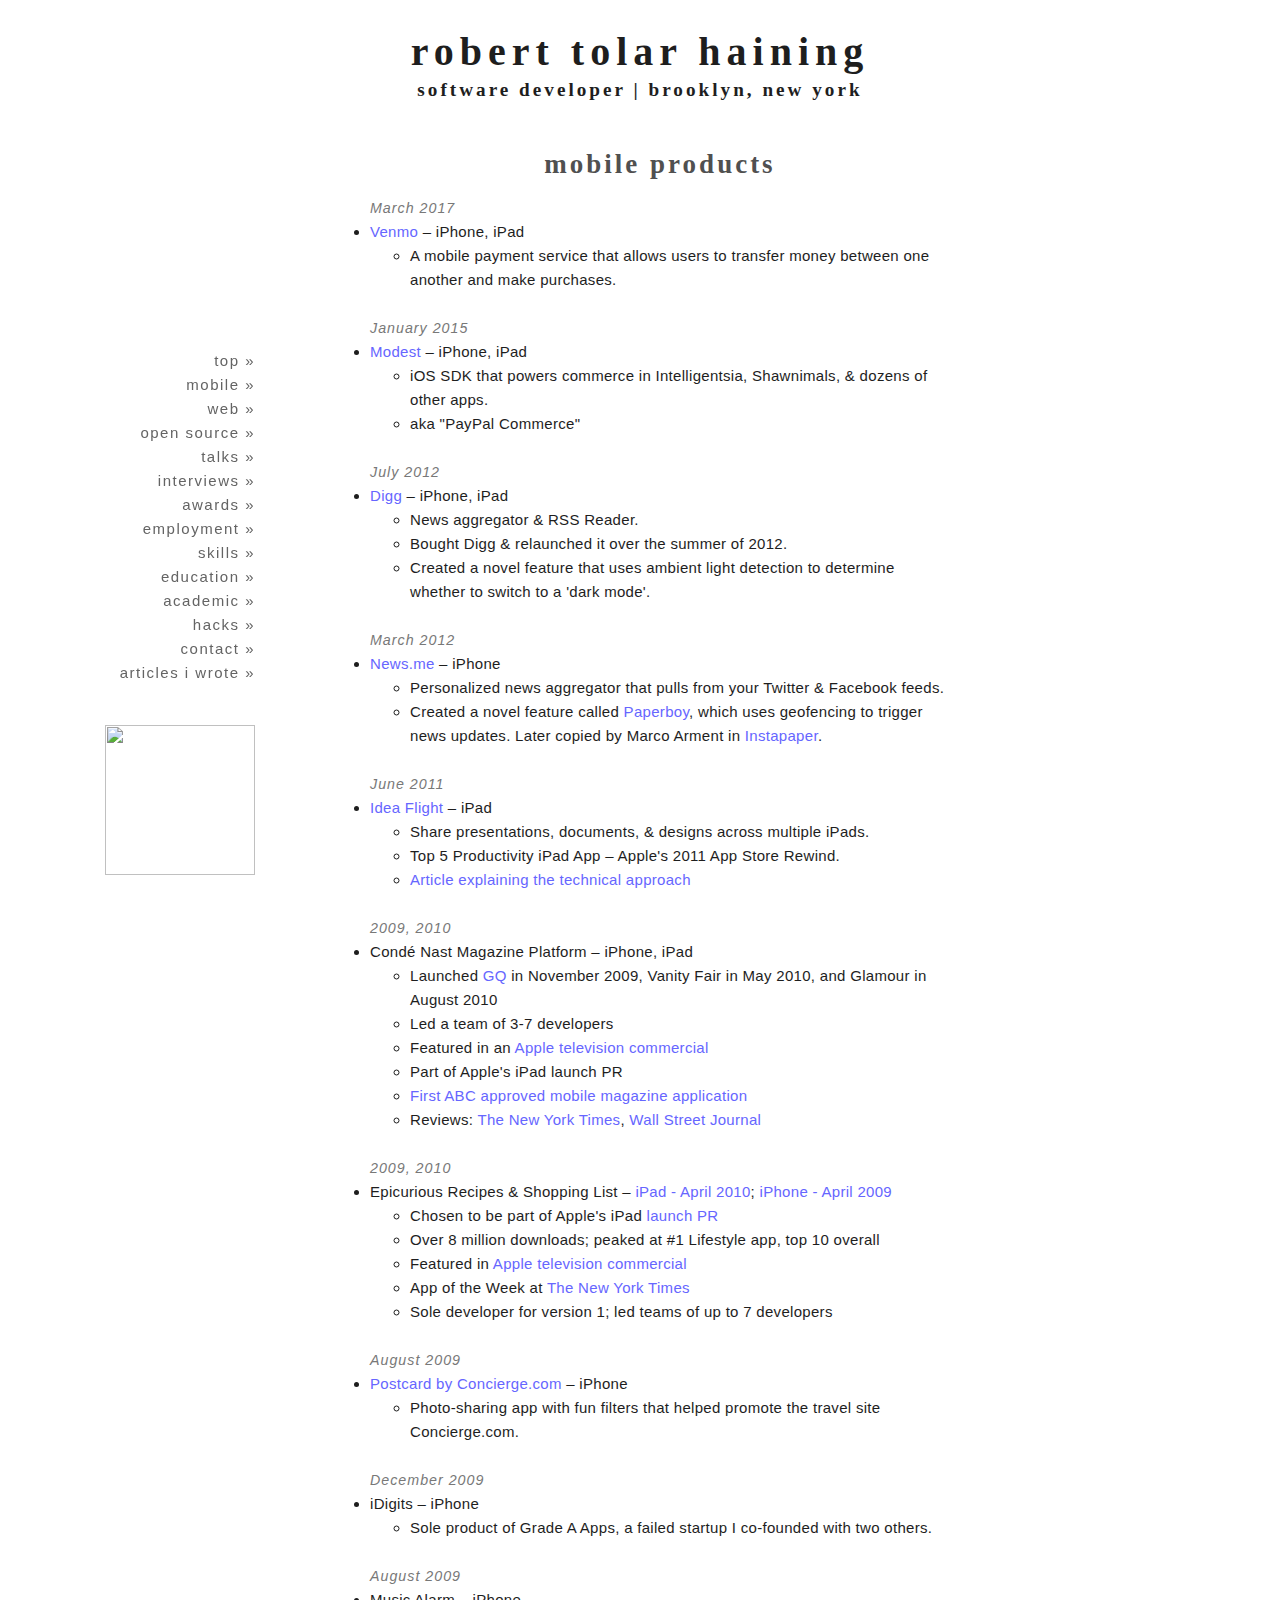
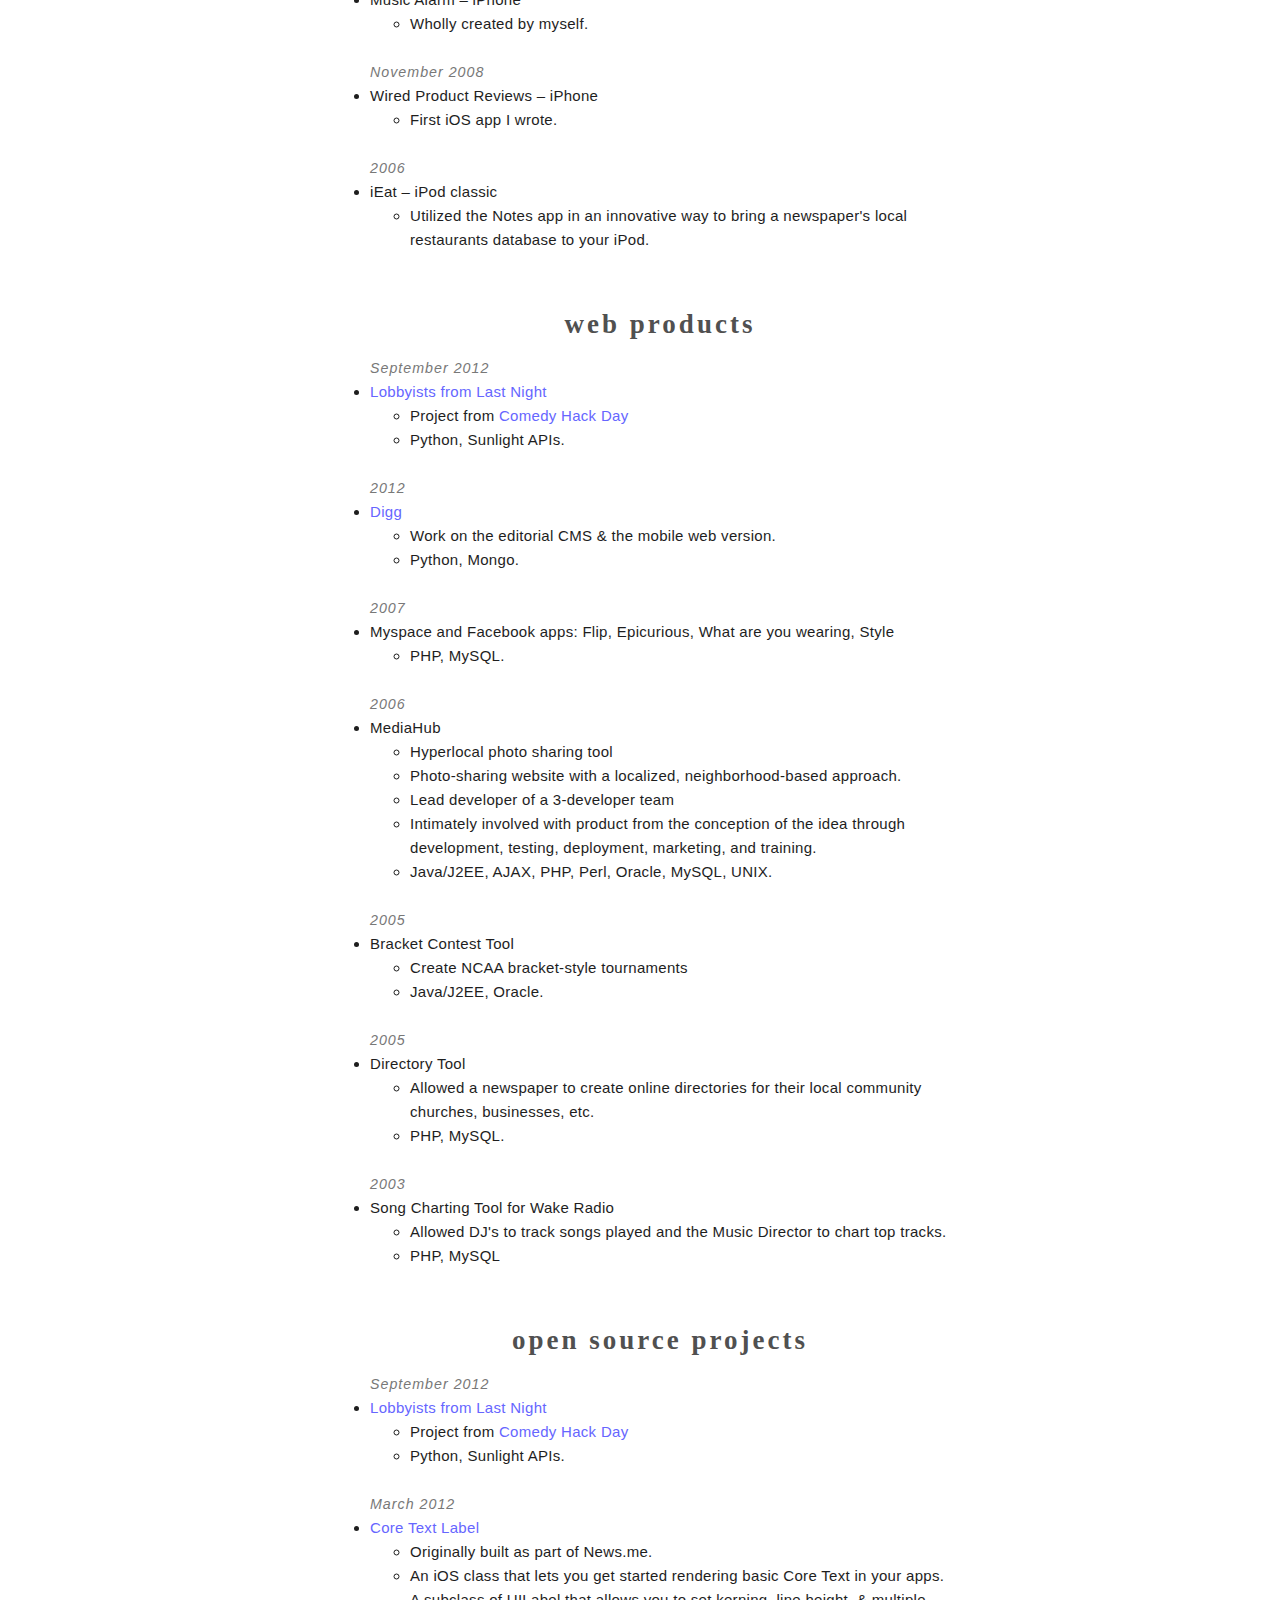
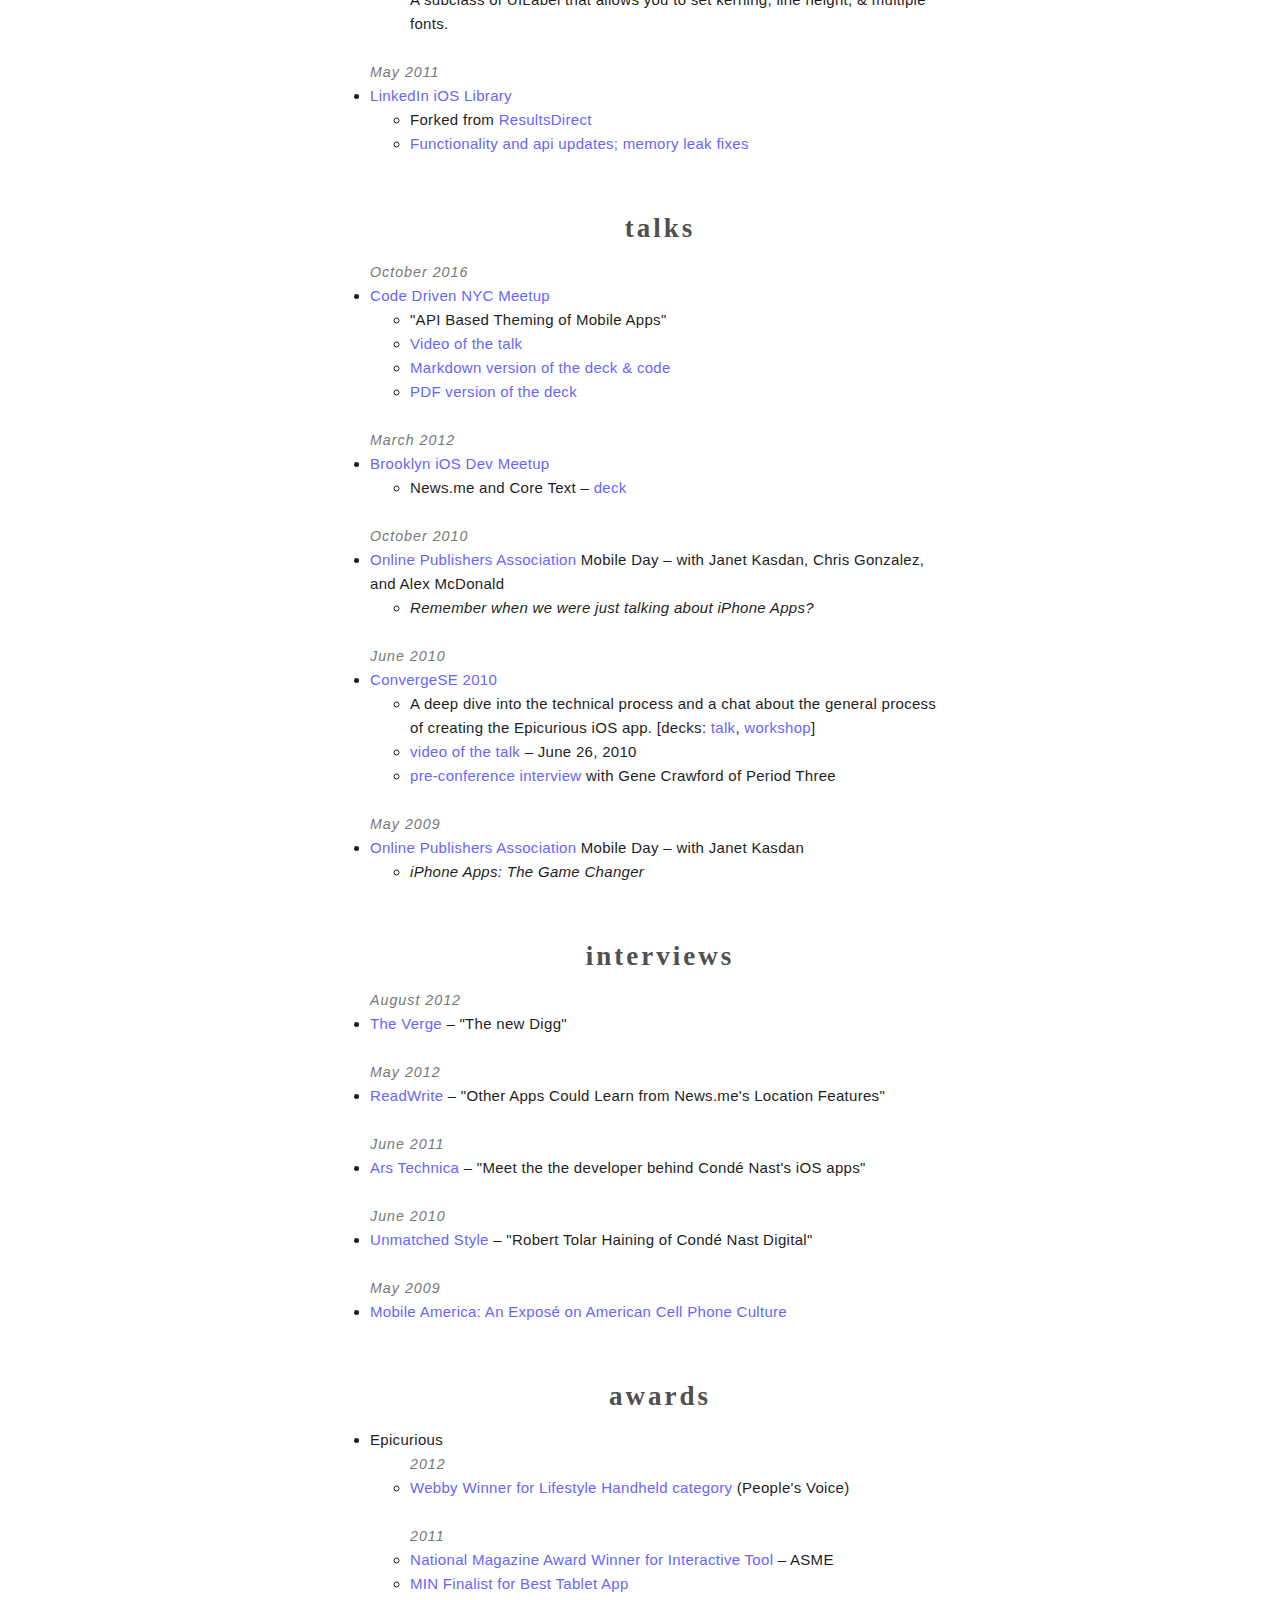
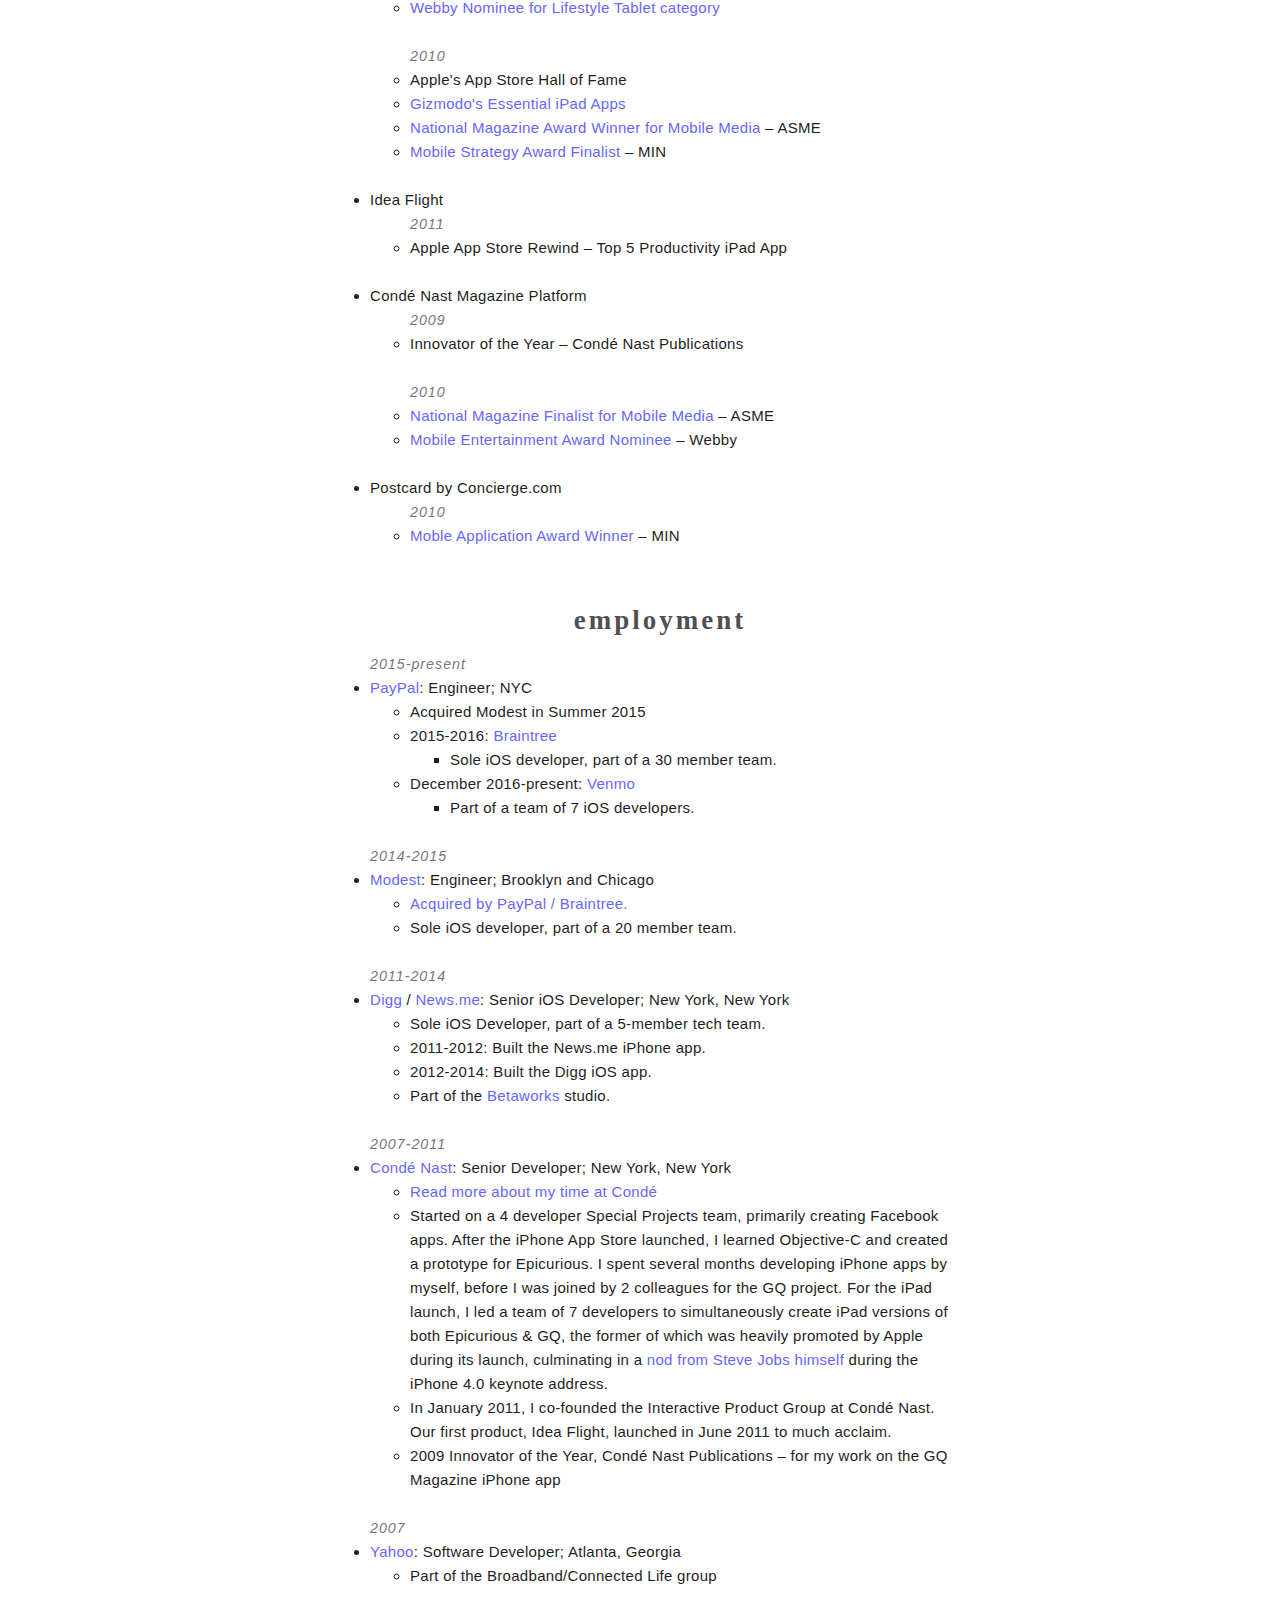
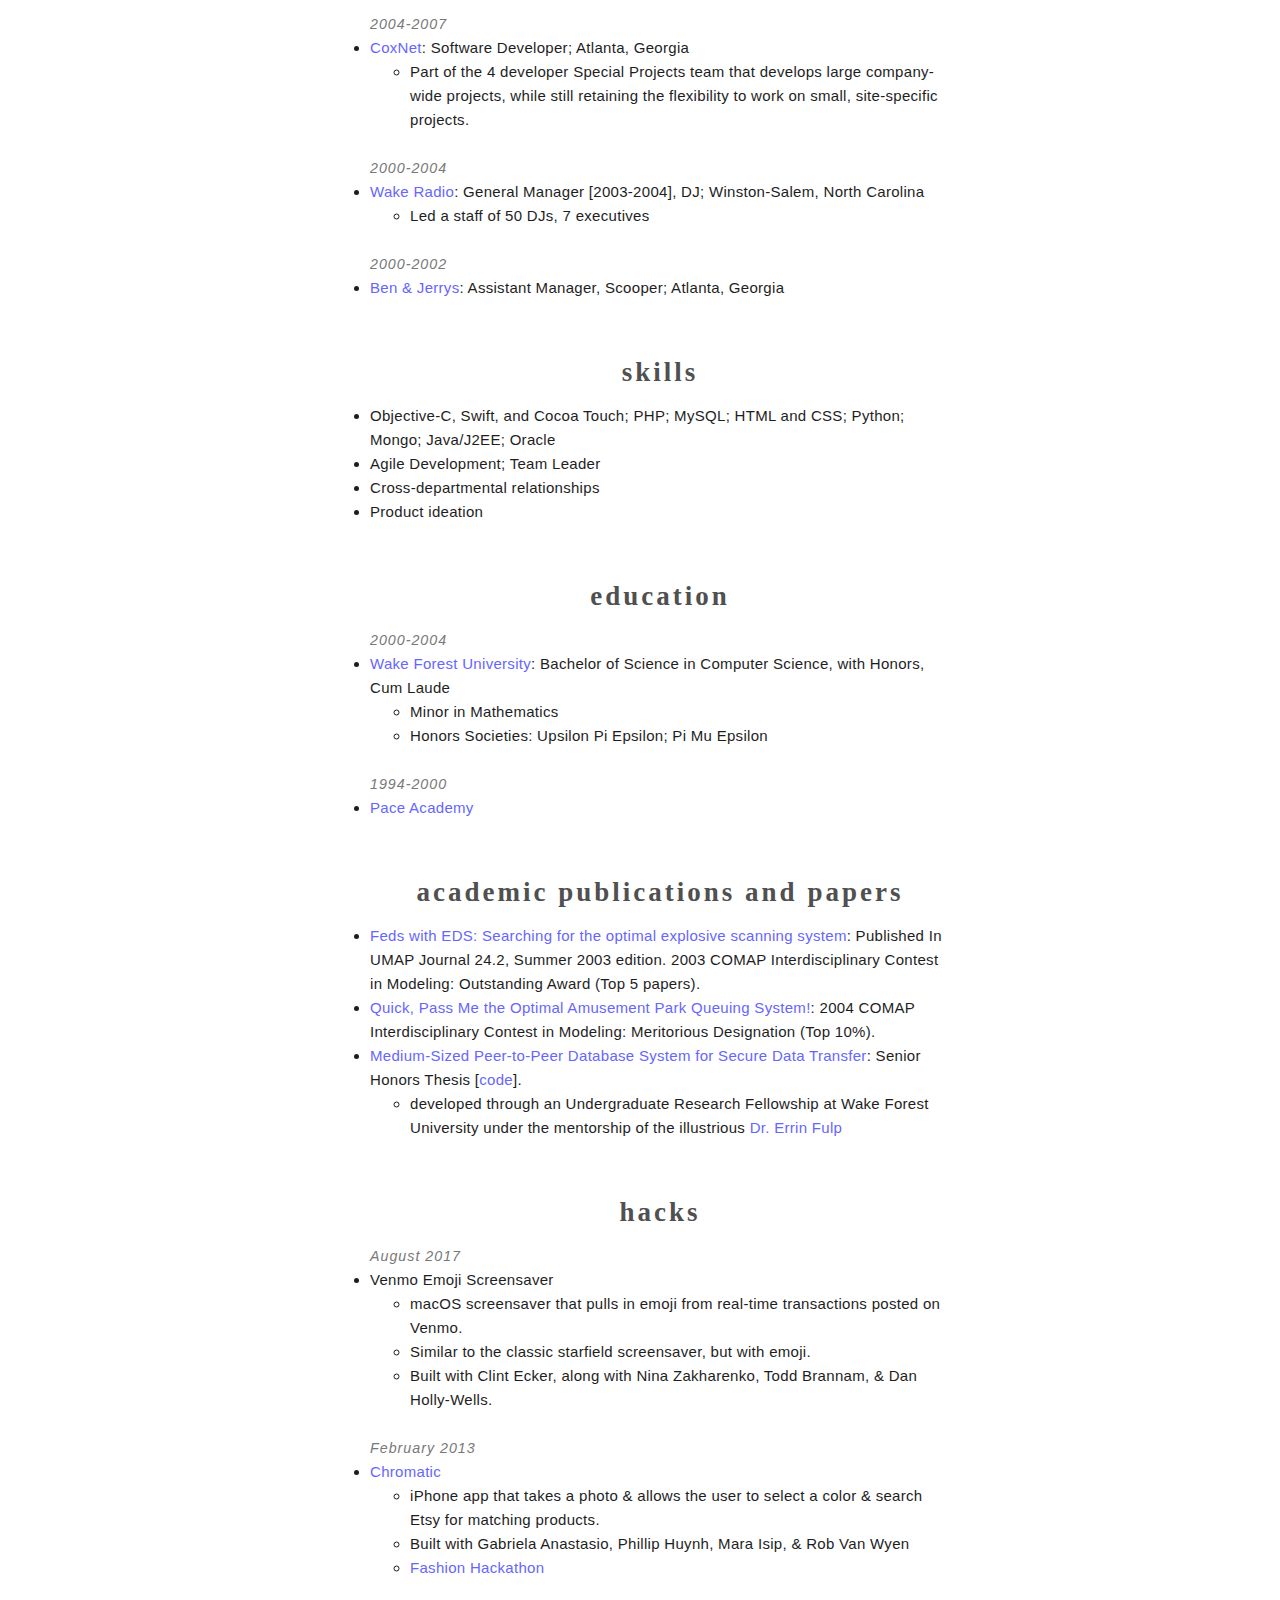
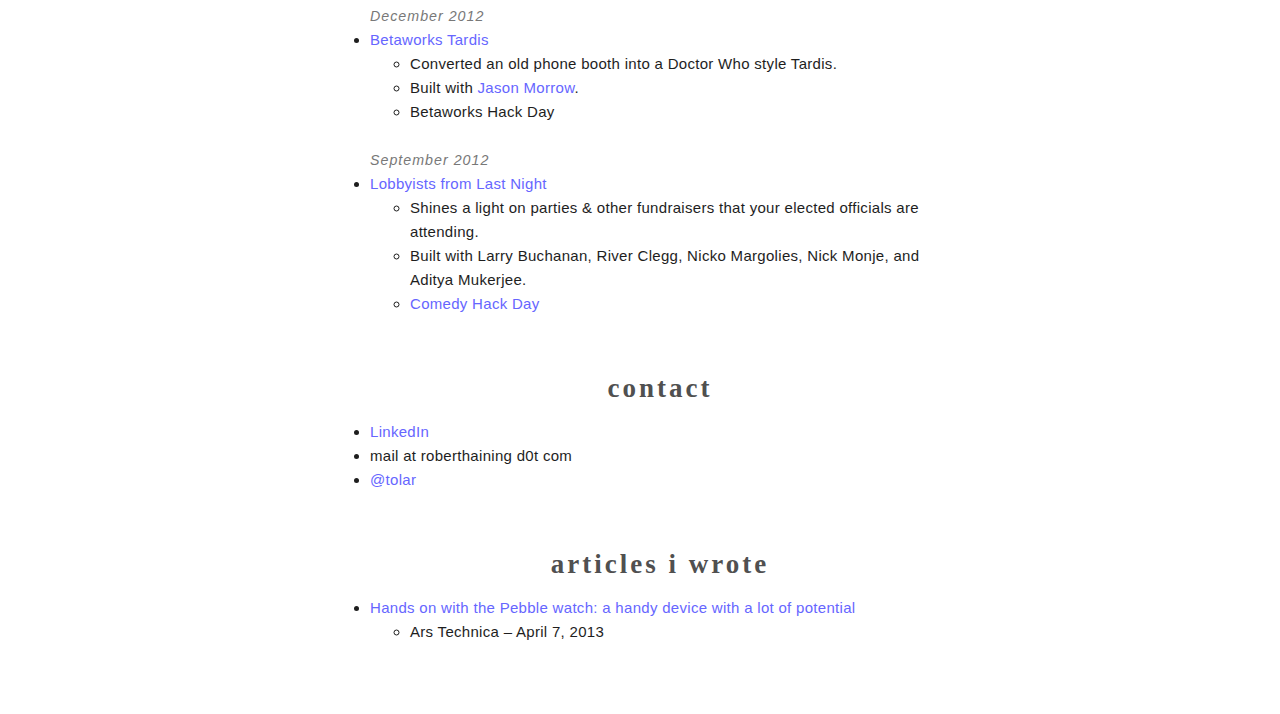
==== index.html @ b61f1d04 "Merge branch 'master' of github.com:rhaining/rhaining.github.io" ====
<html>
<head>
<title>robert tolar haining</title>
<link rel="stylesheet" type="text/css" media="all" href="style.css"/>
</head>
<meta name="viewport" content="initial-scale=1">
<body>
<a name="top"></a>
<div id="bg">
<center>

<div id="header">
robert tolar haining
</div>
<div id="subheader">
<span id="title">software developer</span>
<span id="location">brooklyn, new york</span>
</div>

<div id="content">
<div id="about">
<div id="leftbar">
<div class="leftbarline"><a href="#" onclick="window.scroll(0,0);">top</a></div>
<div class="leftbarline"><a href="#mobile">mobile</a></div>
<div class="leftbarline"><a href="#web">web</a></div>
<div class="leftbarline"><a href="#opensource">open source</a></div>
<div class="leftbarline"><a href="#talks">talks</a></div>
<div class="leftbarline"><a href="#interviews">interviews</a></div>
<div class="leftbarline"><a href="#awards">awards</a></div>
<div class="leftbarline"><a href="#employment">employment</a></div>
<div class="leftbarline"><a href="#skills">skills</a></div>
<div class="leftbarline"><a href="#education">education</a></div>
<div class="leftbarline"><a href="#academic">academic</a></div>
<div class="leftbarline"><a href="#hacks">hacks</a></div>
<div class="leftbarline"><a href="#contact">contact</a></div>
<div class="leftbarline"><a href="#articles">articles i wrote</a></div>

<div class="leftbarline" style="margin-top: 40px;"><img src="tolar.jpg" width="150"/></div>

</div>
</div>

<ul>
<!--<hr/>-->


<a class="atag" name="mobile"></a>
<div class="bubble">
<div class="bubbleHdr">mobile products</div>
<div class="time">March 2017</div>
<li>
<a href="https://venmo.com/">Venmo</a> &ndash; iPhone, iPad
<ul>
  <li>A mobile payment service that allows users to transfer money between one another and make purchases.</li>
</ul>
</li>
<br/>
<div class="time">January 2015</div>
<li>
<a href="https://web.archive.org/web/20160128145854/http://modest.com/">Modest</a> &ndash; iPhone, iPad
<ul>
  <li>iOS SDK that powers commerce in Intelligentsia, Shawnimals, &amp; dozens of other apps.</li>
  <li>aka "PayPal Commerce"</li>
</ul>
</li>
<br/>
<div class="time">July 2012</div>
<li>
<a href="http://digg.com/">Digg</a> &ndash; iPhone, iPad
<ul>
<li>News aggregator &amp; RSS Reader.</li>
<li>Bought Digg & relaunched it over the summer of 2012.</li>
<li>Created a novel feature that uses ambient light detection to determine whether to switch to a 'dark mode'.
</ul>
</li>
<br/>
<div class="time">March 2012</div>
<li>
<a href="https://web.archive.org/web/20120713050146/http://www.news.me/">News.me</a> &ndash; iPhone
<ul>
<li>Personalized news aggregator that pulls from your Twitter &amp; Facebook feeds.</li>
<li>Created a novel feature called <a href="http://blog.news.me/post/24126549507/developing-stories-paperboy">Paperboy</a>, which uses geofencing to trigger news updates. Later copied by Marco Arment in <a href="http://blog.instapaper.com/post/24293729146">Instapaper</a>.</li>
</ul>
</li>
<br/>
<div class="time">June 2011</div>
<li>
<a href="https://web.archive.org/web/20140102005953/http://www.ideaflight.com/">Idea Flight</a> &ndash; iPad
<ul>
<li>Share presentations, documents, &amp; designs across multiple iPads.</li>
<li>Top 5 Productivity iPad App &ndash; Apple's 2011 App Store Rewind.</li>
<li><a href="https://web.archive.org/web/20140102004652/http://www.ideaflight.com/2011/06/technical-approach/">Article explaining the technical approach</a></li>
</ul>
</li>
<br/>
<div class="time">2009, 2010</div>
<li>Cond&eacute; Nast Magazine Platform &ndash; iPhone, iPad
<ul>
<li>Launched <a href="http://www.gq.com/cars-gear/gear-and-gadgets/201001/gq-iphone-app">GQ</a> in November 2009, Vanity Fair in May 2010, and Glamour in August 2010</li>
<li>Led a team of 3-7 developers</li>
<li>Featured in an <a href="http://www.youtube.com/watch?v=NMvETJ0bxEQ">Apple television commercial</a></li>
<li>Part of Apple's iPad launch PR</li>
<li><a href="https://web.archive.org/web/20110610152957/http://www.accessabc.com/newsbulletin/askabc_1109.htm">First ABC approved mobile magazine application</a></li>
<li>Reviews: <!--<a href="http://advice.cio.com/tom_kaneshige/iphone_owners_open_up_their_wallets?source=rss_Blogs_and_Discussion_All">CIO.com</a>,--> <a href="http://mediadecoder.blogs.nytimes.com/2009/10/20/gq-makes-a-date-with-the-iphone/">The New York Times</a>, <!--<a href="http://www.appolicious.com/articles/871-gq-now-in-digital-form-in-this-iphone-app">appolicious</a>,--> <a href="http://blogs.wsj.com/digits/2009/10/21/gq-creates-a-299-iphone-app/">Wall Street Journal</a></li>
</ul>
</li>

<br/>
<div class="time">2009, 2010</div>
<li>Epicurious Recipes &amp; Shopping List &ndash; <a href="http://www.epicurious.com/services/mobile/ipad">iPad - April 2010</a>; <a href="http://www.epicurious.com/services/mobile/iphone">iPhone - April 2009</a>
<ul>
<li>Chosen to be part of Apple's iPad <a href="http://www.apple.com/ipad/apps-for-ipad/#epicurious">launch PR</a></li>
<li>Over 8 million downloads; peaked at #1 Lifestyle app, top 10 overall</li>
<li>Featured in <a href="http://www.youtube.com/watch?v=mfy4c0UzGcA">Apple television commercial</a></li>
<li>App of the Week at <a href="http://gadgetwise.blogs.nytimes.com/2009/04/27/app-of-the-week-app-for-the-appitite/">The New York Times</a></li>
<li>Sole developer for version 1; led teams of up to 7 developers</li>
</ul>
</li>


<!--
<li><a href="http://www.style.com/stylefile/2010/09/fashions-next-frontier/">Style.com</a> [iPad] &ndash; September 2010
<ul>
<li>Advisory role for the development team</li>
<li>Featured in an <a href="http://www.youtube.com/watch?v=pqTwYa46OKE">iPad commercial</a> (February 2013)</li>
</ul>
</li>
-->
<br/>
<div class="time">August 2009</div>
<li>
  <a href="itms://itunes.apple.com/WebObjects/MZStore.woa/wa/viewSoftware?id=325382421&mt=8&s=143441">Postcard by Concierge.com</a> &ndash; iPhone
  <ul>
    <li>
      Photo-sharing app with fun filters that helped promote the travel site Concierge.com.
    </li>
  </ul>
</li>

<br/>
<div class="time">December 2009</div>
<li>
iDigits &ndash; iPhone
<ul><li>Sole product of Grade A Apps, a failed startup I co-founded with two others.</li></ul>
</li>

<br/>
<div class="time">August 2009</div>
<li>
Music Alarm &ndash; iPhone
<ul><li>Wholly created by myself.</li></ul>
</li>

<br/>
<div class="time">November 2008</div>
<li>
Wired Product Reviews &ndash; iPhone
<ul><li>First iOS app I wrote.</li></ul>
</li>

<br/>
<div class="time">2006</div>
<li>iEat &ndash; iPod classic
<ul>
  <li>Utilized the Notes app in an innovative way to bring a newspaper's local restaurants database to your iPod.</li>
</ul>
</li>
</div><!--bubble-->
<!--<hr/>-->
<a class="atag" name="web"></a>
<div class="bubble">
<div class="bubbleHdr">web products</div>
<div class="time">September 2012</div>
<li><a href="http://lobbyistsfromlastnight.com/">Lobbyists from Last Night</a>
<ul>
<li>Project from <a href="http://comedyhackday.org/">Comedy Hack Day</a></li>
<li>Python, Sunlight APIs.</li>
</ul>
</li>

<br/>
<div class="time">2012</div>
<li><a href="http://digg.com/">Digg</a>
<ul>
<li>Work on the editorial CMS &amp; the mobile web version.</li>
<li>Python, Mongo.</li>
</ul>
</li>
<!--
<br/>
<div class="time">2009</div>
<li>RichardHaining.com
<ul><li>a portfolio site I created for my brother</li></ul>
</li>
-->

<br/>
<div class="time">2007</div>
<li>Myspace and Facebook apps:
Flip, Epicurious, What are you wearing, Style
<ul><li>PHP, MySQL.</li></ul>
</li>

<br/>
<div class="time">2006</div>
<li>MediaHub
<ul>
<li>Hyperlocal photo sharing tool</li>
<li>Photo-sharing website with a localized, neighborhood-based approach.</li>
<li>Lead developer of a 3-developer team</li>
<li>Intimately involved with product from the conception of the idea through development, testing, deployment, marketing, and training.</li>
<li>Java/J2EE, AJAX, PHP, Perl, Oracle, MySQL, UNIX.</li>
</li>
</ul>
</li>

<br/>
<div class="time">2005</div>
<li><span class="title">Bracket Contest Tool</span>
<ul>
  <li>Create NCAA bracket-style tournaments</li>
  <li>Java/J2EE, Oracle.</li>
</ul>
</li>

<br/>
<div class="time">2005</div>
<li><span class="title">Directory Tool</span>
<ul>
  <li>Allowed a newspaper to create online directories for their local community churches, businesses, etc.</li>
  <li>PHP, MySQL.</li>
</ul>
</li>

<br/>
<div class="time">2003</div>
<li>Song Charting Tool for Wake Radio
<ul><li>Allowed DJ's to track songs played and the Music Director to chart top tracks.</li>
<li>PHP, MySQL</li>
</ul>
</li>
</div><!--bubble-->
<!--<hr/>-->
<a class="atag" name="opensource"></a>
<div class="bubble">
<div class="bubbleHdr">open source projects</div>

<div class="time">September 2012</div>
<li><a href="https://github.com/ChimeraCoder/lobbyistsfromlastnight">Lobbyists from Last Night</a>
<ul>
<li>Project from <a href="http://comedyhackday.org/">Comedy Hack Day</a></li>
<li>Python, Sunlight APIs.</li>
</ul>
</li>

<br/>
<div class="time">March 2012</div>
<li><a href="https://github.com/rhaining/Core-Text-Label">Core Text Label</a>
<ul>
  <li>Originally built as part of News.me.</li>
  <li>An iOS class that lets you get started rendering basic Core Text in your apps. A subclass of UILabel that allows you to set kerning, line height, &amp; multiple fonts.</li>
</ul>
</li>

<br/>
<div class="time">May 2011</div>
<li><a href="https://github.com/rhaining/LinkedIn-iPhone">LinkedIn iOS Library</a>
<ul>
  <li>Forked from <a href="https://github.com/ResultsDirect/LinkedIn-iPhone">ResultsDirect</a></li>
  <li><a href="https://github.com/ResultsDirect/LinkedIn-iPhone/pull/17">Functionality and api updates; memory leak fixes</a></li>
</ul>
</li>
</div><!--bubble-->
<!--<hr/>-->
<a class="atag" name="talks"></a>
<div class="bubble">
<div class="bubbleHdr">talks</div>

<div class="time">October 2016</div>
<li>
  <a href="http://www.meetup.com/Code-Driven-NYC/events/234422943/">Code Driven NYC Meetup</a>
  <ul>
    <li>"API Based Theming of Mobile Apps"</li>
    <li><a href="http://firstmarkcap.com/insights/api-based-theming-of-mobile-apps/">Video of the talk</a></li>
    <li><a href="https://github.com/rhaining/decks/tree/master/API%20Based%20Theming%20of%20Mobile%20Apps">Markdown version of the deck &amp; code</a></li>
    <li><a href="decks/2016-10-10_haining_code_driven.pdf">PDF version of the deck</a></li>
  </ul>
</li>

<br/>
<div class="time">March 2012</div>
<li>
  <a href="http://www.meetup.com/The-Brooklyn-iPhone-and-iPad-Developer-Meetup/events/55703582/">Brooklyn iOS Dev Meetup</a>
  <ul><li>News.me and Core Text &ndash; <a href="decks/bk_ios_meetup.pdf">deck</a></li></ul>
</li>

<br/>
<div class="time">October 2010</div>
<li>
  <a href="http://www.online-publishers.org/">Online Publishers Association</a> Mobile Day &ndash; with Janet Kasdan, Chris Gonzalez, and Alex McDonald
  <ul><li><i>Remember when we were just talking about iPhone Apps?</i></li></ul>
</li>

<br/>
<div class="time">June 2010</div>
<li>
  <a href="http://www.convergese.com/">ConvergeSE 2010</a>
  <ul>
    <li>A deep dive into the technical process and a chat about the general process of creating the Epicurious iOS app. [decks: <a href="decks/convergese-haining-talk.pdf">talk</a>, <a href="decks/convergese-haining-workshop.pdf">workshop</a>]</li>
    <li><a href="http://vimeo.com/16946919">video of the talk</a> &ndash; June 26, 2010</li>
    <li><a href="http://blip.tv/file/3722828">pre-conference interview</a> with Gene Crawford of Period Three</li>
  </ul>
</li>

<br/>
<div class="time">May 2009</div>
<li>
  <a href="http://www.online-publishers.org/">Online Publishers Association</a> Mobile Day &ndash; with Janet Kasdan
  <ul><li><i>iPhone Apps: The Game Changer</i></li></ul>
</li>
</div><!--bubble-->
<!--<hr/>-->
<a class="atag" name="interviews"></a>
<div class="bubble">
<div class="bubbleHdr">interviews</div>
<div class="time">August 2012</div>
<li><a href="http://www.theverge.com/2012/8/1/3212876/the-new-digg-video">The Verge</a> &ndash; "The new Digg"</li>

<br/><div class="time">May 2012</div>
<li><a href="http://readwrite.com/2012/05/01/other-apps-could-learn-from-newsmes-location-features#feed=/search?keyword=haining">ReadWrite</a> &ndash; "Other Apps Could Learn from News.me's Location Features"</li>

<br/><div class="time">June 2011</div>
<li><a href="http://arstechnica.com/apple/news/2011/06/ars-at-wwdc-meet-the-the-developer-behind-conde-nasts-ios-apps.ars">Ars Technica</a> &ndash; "Meet the the developer behind Cond&eacute; Nast's iOS apps"</li>

<br/><div class="time">June 2010</div>
<li><a href="http://www.unmatchedstyle.com/podcast/robert-tolar-haining-of-conde-nast-digital-episode-43.php">Unmatched Style</a> &ndash; "Robert Tolar Haining of Cond&eacute; Nast Digital"</li>

<br/><div class="time">May 2009</div>
<li><a href="http://vimeo.com/4603114">Mobile America: An Expos&eacute; on American Cell Phone Culture</a></li>
</div><!--bubble-->

<a class="atag" name="awards"></a>
<div class="bubble">
<div class="bubbleHdr">awards</div>
<li>Epicurious
<ul>
  <div class="time">2012</div>
  <li><a href="http://www.webbyawards.com/webbys/current.php?media_id=127&season=16">Webby Winner for Lifestyle Handheld category</a> (People's Voice)</li>
  <br/><div class="time">2011</div>
  <li><a href="http://magazine.org/asme/about_asme/asme_press_releases/nma-digital-2011-winners.aspx">National Magazine Award Winner for Interactive Tool</a> &ndash; ASME</li>

  <li><a href="http://www.minonline.com/awards/bestofweb-2011finalists.html">MIN Finalist for Best Tablet App</li>
  <li><a href="http://www.webbyawards.com/webbys/current.php?media_id=127&season=15#mob_lifestyle_-_tablets_all_other_devices">Webby Nominee for Lifestyle Tablet category</a></li>
  <br/><div class="time">2010</div>
  <li>Apple's App Store Hall of Fame</li>
  <li><a href="http://gizmodo.com/5507569/gizmodos-essential-ipad-apps">Gizmodo's Essential iPad Apps</a></li>
  <li><a href="http://www.magazine.org/asme/about_asme/asme_press_releases/nma-digital-2010-winners-release.aspx?fb=2">National Magazine Award Winner for Mobile Media</a> &ndash; ASME</li>
  <li><a href="http://www.minonline.com/awards/bestofweb-2010finalists.html">Mobile Strategy Award Finalist</a> &ndash; MIN</li>
</ul></li>
<br/>
<li>Idea Flight
<ul>
  <div class="time">2011</div>
<li>Apple App Store Rewind &ndash; Top 5 Productivity iPad App</li>
</ul></li>
<br/>
<li>Cond&eacute; Nast Magazine Platform
<ul>
  <div class="time">2009</div>
<li>Innovator of the Year &ndash; Cond&eacute; Nast Publications</li>
<br/><div class="time">2010</div>
<li><a href="http://www.magazine.org/asme/about_asme/asme_press_releases/nma-digital-2010-finalists-press-release.aspx">National Magazine Finalist for Mobile Media</a> &ndash; ASME</li>
<li><a href="http://www.webbyawards.com/webbys/current.php?media_id=127&season=14#mobile_ent">Mobile Entertainment Award Nominee</a> &ndash; Webby</li>
</ul></li>
<br/>
<li>Postcard by Concierge.com
<ul>
  <div class="time">2010</div>
  <li><a href="http://www.minonline.com/awards/bestofweb-2010winners.html">Moble Application Award Winner</a> &ndash; MIN</li></ul>
</li>
</div>


<a class="atag" name="employment"></a>
<div class="bubble">
<div class="bubbleHdr">employment</div>
<div class="time">2015-present</div>
<li>
<a href="https://paypal.com/">PayPal</a>: Engineer; NYC
<ul>
  <li>Acquired Modest in Summer 2015</li>
  <li>
    2015-2016: <a href="https://braintreepayments.com/commerce">Braintree</a>
    <ul><li>
      Sole iOS developer, part of a 30 member team.
    </li></ul>
  </li>
  <li>
    December 2016-present: <a href="https://venmo.com/">Venmo</a>
    <ul><li>
      Part of a team of 7 iOS developers.
    </li></ul>
  </li>
</ul>
</li>

<br/>

<div class="time">2014-2015</div>
<li>
<a href="https://web.archive.org/web/20160128145854/http://modest.com/">Modest</a>: Engineer; Brooklyn and Chicago
<ul>
  <li>
    <a href="https://www.braintreepayments.com/blog/paypal-acquires-modest/">Acquired by PayPal / Braintree.</a>
  </li>
  <li>
    Sole iOS developer, part of a 20 member team.
  </li>
</ul>
</li>

<br/>

<div class="time">2011-2014</div>
<li><a href="http://digg.com/">Digg</a> / <a href="http://news.me/">News.me</a>: Senior iOS Developer; New York, New York
<ul>
<li>Sole iOS Developer, part of a 5-member tech team.</li>
<li>2011-2012: Built the News.me iPhone app.</li>
<li>2012-2014: Built the Digg iOS app.</li>
<li>Part of the <a href="https://betaworks.com">Betaworks</a> studio.</li>
</ul>

</li>

<br/>

<div class="time">2007-2011</div>
<li><a href="http://condenastdigital.com/">Cond&eacute; Nast</a>: Senior Developer; New York, New York
<ul>
<li><a href="conde.html">Read more about my time at Cond&eacute;</a></li>
<li>
Started on a 4 developer Special Projects team, primarily creating Facebook apps. After the iPhone App Store launched, I learned Objective-C and created a prototype for Epicurious. I spent several months developing iPhone apps by myself, before I was joined by 2 colleagues for the GQ project. For the iPad launch, I led a team of 7 developers to simultaneously create iPad versions of both Epicurious &amp; GQ, the former of which was heavily promoted by Apple during its launch, culminating in a <a href="/media/steve-epi.jpg" target="_new">nod from Steve Jobs himself</a> during the iPhone 4.0 keynote address.
</li>
<li>In January 2011, I co-founded the Interactive Product Group at Cond&eacute; Nast. Our first product, Idea Flight, launched in June 2011 to much acclaim.</li>
<li>2009 Innovator of the Year, Cond&eacute; Nast Publications &ndash; for my work on the GQ Magazine iPhone app</li>
</ul>
</li>

<br/>

<div class="time">2007</div>
<li><a href="http://yahoo.com/">Yahoo</a>: Software Developer; Atlanta, Georgia
<ul>
<li>Part of the Broadband/Connected Life group</li>
</ul>
</li>


<br/>

<div class="time">2004-2007</div>

<li><a href="http://coxnet.us/">CoxNet</a>: Software Developer; Atlanta, Georgia
<ul><li>Part of the 4 developer Special Projects team that develops large company-wide projects, while still retaining the flexibility to work on small, site-specific projects.</li></ul>
</li>


<br/>

<div class="time">2000-2004</div>
<li><a href="http://radio.wfu.edu/">Wake Radio</a>: General Manager [2003-2004], DJ; Winston-Salem, North Carolina
<ul><li>Led a staff of 50 DJs, 7 executives</li></ul>
</li>


<br/>

<div class="time">2000-2002</div>
<li><a href="http://www.benjerry.com/">Ben &amp; Jerrys</a>: Assistant Manager, Scooper; Atlanta, Georgia</li>
</div><!--bubble-->


<a class="atag" name="skills"></a>
<div class="bubble">
<div class="bubbleHdr">skills</div>
<li>Objective-C, Swift, and Cocoa Touch; PHP; MySQL; HTML and CSS; Python; Mongo; Java/J2EE; Oracle</li>
<li>Agile Development; Team Leader</li>
<li>Cross-departmental relationships</li>
<li>Product ideation</li>
</div>
<!--<hr/>-->
<a class="atag" name="education"></a>
<div class="bubble">
<div class="bubbleHdr">education</div>
<div class="time">2000-2004</div>
<li><a href="http://www.wfu.edu/">Wake Forest University</a>: Bachelor of Science in Computer Science, with Honors, Cum Laude
<ul>
<li>Minor in Mathematics</li>
<li>Honors Societies: Upsilon Pi Epsilon; Pi Mu Epsilon</li>
</ul>
</li>
<br/>
<div class="time">1994-2000</div>
<li><a href="http://www.paceacademy.org/">Pace Academy</a></li>
</div>
<!--<hr/>-->
<a class="atag" name="academic"></a>
<div class="bubble">
<div class="bubbleHdr">academic publications and papers</div>
<li><a href="papers/COMAP2003-Haining-Lindeman-Richardson.pdf">Feds with EDS: Searching for the optimal explosive scanning system</a>: Published In UMAP Journal 24.2, Summer 2003 edition. 2003 COMAP Interdisciplinary Contest in Modeling: Outstanding Award (Top 5 papers).</li>
<li><a href="papers/COMAP2004-Abernathy-Haining-Richardson.pdf">Quick, Pass Me the Optimal Amusement Park Queuing System!</a>: 2004 COMAP Interdisciplinary Contest in Modeling: Meritorious Designation (Top 10%).</li>
<li><a href="papers/Haining_Robert-Senior_Honors_Thesis_2004.pdf">Medium-Sized Peer-to-Peer Database System for Secure Data Transfer</a>: Senior Honors Thesis [<a href="papers/Haining_Robert-Senior_Honors_Thesis_2004-Code_Appendix.pdf">code</a>].
<ul><li>developed through an Undergraduate Research Fellowship at Wake Forest University under the mentorship of the illustrious <a href="http://www.cs.wfu.edu/~fulp/">Dr. Errin Fulp</a></li></ul>
</li>
<!--<li>Graphical Traffic Analyzer for Tcpdump: <a href="papers/Haining_Robert-Graphical_Traffic_Analyzer_TcpDump.pdf">documentation</a> <a href="https://cp.server279.com/fileman/unfile.php?file=%2Fwww%2Fportfolio%2Fcode/Haining_Robert-Graphical_Traffic_Analyzer_TcpDump.tgz">code</a></li>-->

</div>

<a class="atag" name="hacks"></a>

<div class="bubble">
<div class="bubbleHdr">hacks</div>

<div class="time">August 2017</div>
<li>Venmo Emoji Screensaver
<ul>
<li>macOS screensaver that pulls in emoji from real-time transactions posted on Venmo.</li>
<li>Similar to the classic starfield screensaver, but with emoji.</li>
<li>Built with Clint Ecker, along with Nina Zakharenko, Todd Brannam, & Dan Holly-Wells.</li>
</ul>
</li>

<br/>


<div class="time">February 2013</div>
<li><a href="http://robvanwyen.com/chromatic/">Chromatic</a>
<ul>
<li>iPhone app that takes a photo &amp; allows the user to select a color &amp; search Etsy for matching products.</li>
<li>Built with Gabriela Anastasio, Phillip Huynh, Mara Isip, &amp; Rob Van Wyen</li>
<li><a href="http://hack.decodedfashion.com/">Fashion Hackathon</a></li>
</ul>
</li>


<br/>
<div class="time">December 2012</div>
<li><a href="http://digg.tumblr.com/post/37271502293/this-is-betaworks-new-tardis-it-travels-through">Betaworks Tardis</a>
<ul>
<li>Converted an old phone booth into a Doctor Who style Tardis.</li>
<li>Built with <a href="https://twitter.com/jason_morrow">Jason Morrow</a>.</li>
<li>Betaworks Hack Day</li>
</ul>
</li>

<br/>
<div class="time">September 2012</div>
<li><a href="http://lobbyistsfromlastnight.com/">Lobbyists from Last Night</a>
<ul>
<li>Shines a light on parties &amp; other fundraisers that your elected officials are attending.</li>
<li>Built with Larry Buchanan, River Clegg, Nicko Margolies, Nick Monje, and Aditya Mukerjee.</li>
<li><a href="http://comedyhackday.org/">Comedy Hack Day</a></li>
</ul>
</li>
</div>

<a class="atag" name="contact"></a>
<div class="bubble">
<div class="bubbleHdr">contact</div>
<li><a href="http://www.linkedin.com/in/haining">LinkedIn</a></li>
<li>&#109;&#97;&#105;&#108;&#32;&#97;&#116;&#32;&#114;&#111;&#98;&#101;&#114;&#116;&#104;&#97;&#105;&#110;&#105;&#110;&#103;&#32;&#100;&#48;&#116;&#32;&#99;&#111;&#109;</li>
<li><a href="http://twitter.com/tolar">@tolar</a></li>
</div><!--bubble-->

<a class="atag" name="articles"></a>
<div class="bubble">
<div class="bubbleHdr">articles i wrote</div>
<li><a href="http://arstechnica.com/gadgets/2013/04/hands-on-with-the-pebble-watch-a-handy-device-with-a-lot-of-potential/">Hands on with the Pebble watch: a handy device with a lot of potential</a>
<ul><li>Ars Technica &ndash; April 7, 2013</li></ul>
</li>
</div><!--bubble-->

</center>
</div>

</body>

<script type="text/javascript">
var gaJsHost = (("https:" == document.location.protocol) ? "https://ssl." : "http://www.");
document.write(unescape("%3Cscript src='" + gaJsHost + "google-analytics.com/ga.js' type='text/javascript'%3E%3C/script%3E"));
</script>
<script type="text/javascript">
try {
var pageTracker = _gat._getTracker("UA-5347273-1");
pageTracker._trackPageview();
} catch(err) {}</script>

</html>
---- style.css ----
body{
  background-color: rgb(255,255,255);
  color: rgb(30,30,30);
  font-family: HelveticaNeue, Helvetica;
  line-height: 1.5em;
  margin-top: 30px;
  margin-bottom: 40px;
}

#header{
  font-size: 2.5em;
  font-weight: bold;
  letter-spacing: 6px;
  line-height: 1.1em;
}
#header, #subheader{
  font-family: Georgia;
}
#subheader{
  margin: 4 0 4 0;
  letter-spacing: 3px;
  font-size: 1.2em;
  font-weight: bold;
}
#location:before{
  content: " | ";
}
@media only screen
and (max-width : 500px) {
  #location:before{
    content: none;
  }
  #location{
    display: block;
  }
}

#content{
  max-width: 700px;
  text-align: left;
  font-size: 15px;
  letter-spacing: 0.3px;
}
hr{
  margin-top: 10px;
}

a, .title{
  text-decoration: none;
  font-size: 15px;
}
a{
  color: #6666FF;
}
a:hover{
  text-decoration: underline;
}
#about{
  text-transform: none;
  margin: 20 50 0 50;
  font-size: 1.3em;
  letter-spacing: 1.5px;
}
b{
  letter-spacing: 0.5px;
}
.bubble{
padding: 30 40 30 40;
/*
  border: 1px solid #acdef7;
  background-color: #F8F8FF;
  color: rgb(53,53,53);
  -webkit-border-radius: 6px;
  -moz-border-radius: 6px;
  border-radius: 6px;
  padding: 20 30 30 30;
  margin-bottom: 15px;

  -moz-box-shadow:    1px 1px 4px 2px #ccc;
  -webkit-box-shadow: 1px 1px 4px 2px #ccc;
  box-shadow:         1px 1px 4px 2px #ccc;
*/
}
@media only screen
and (max-width : 500px) {
  .bubble{
    padding-left: 0;
    padding-right: 0;
  }
}

.bubbleHdr{
  font-size: 1.8em;
  font-weight: bold;
  text-align: center;
  margin-bottom: 20px;
  font-family: Georgia;
  letter-spacing: 3px;
  color: rgb(80,80,80)
}

.time{
  font-size: 0.95em;
  letter-spacing: 1px;
  font-style: italic;
  color: rgb(120,120,120);
}

#leftbar{
  position: fixed;
  bottom: 25px;
  left: 80px;
  width: 175px;
}
#leftbar a{
  color: rgb(100,100,100);
}
#leftbar a:hover{
  font-size: 1.05em;
}
#content #leftbar .leftbarline{
  text-align: right;
}
#content #leftbar .leftbarline a:after{
  content:" \00bb";
}

@media only screen
and (max-width : 1100px) {
  #leftbar{ display: none; }
}


.atag{
  padding-top: 15px;
}
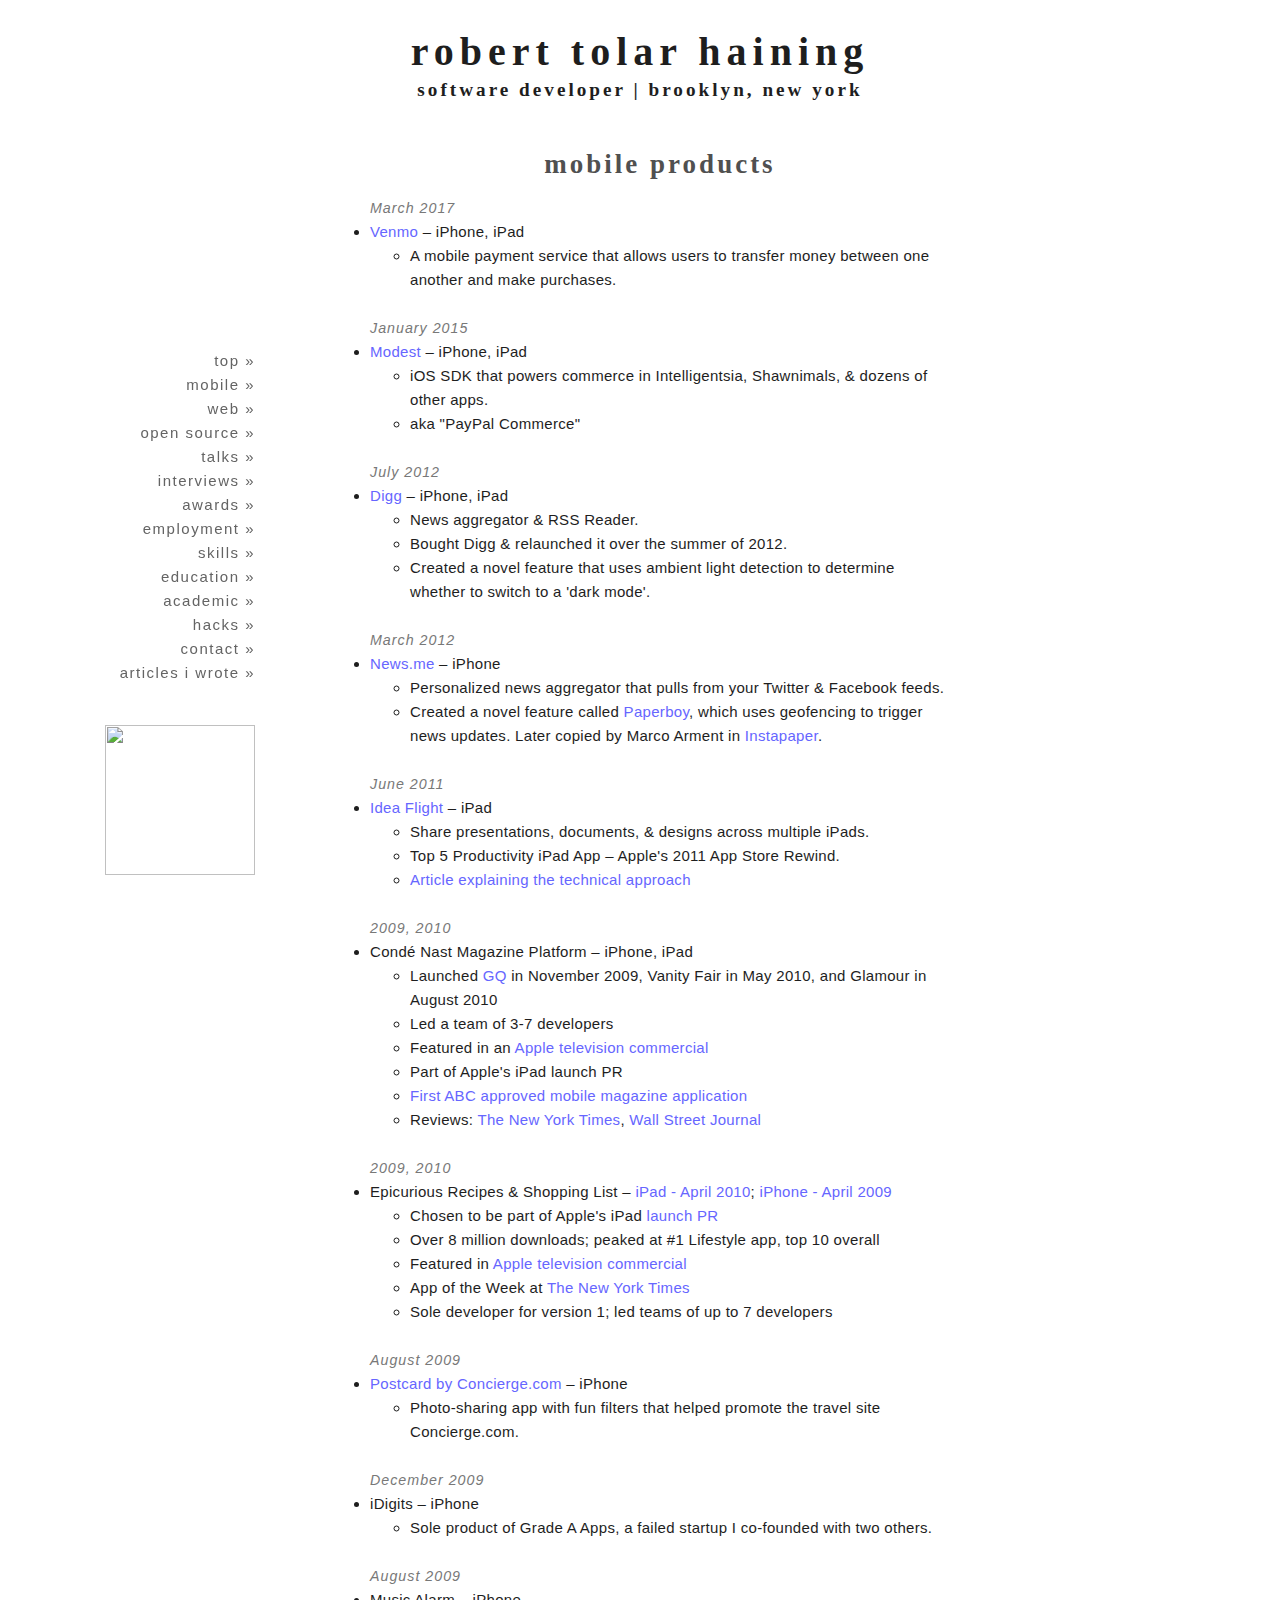
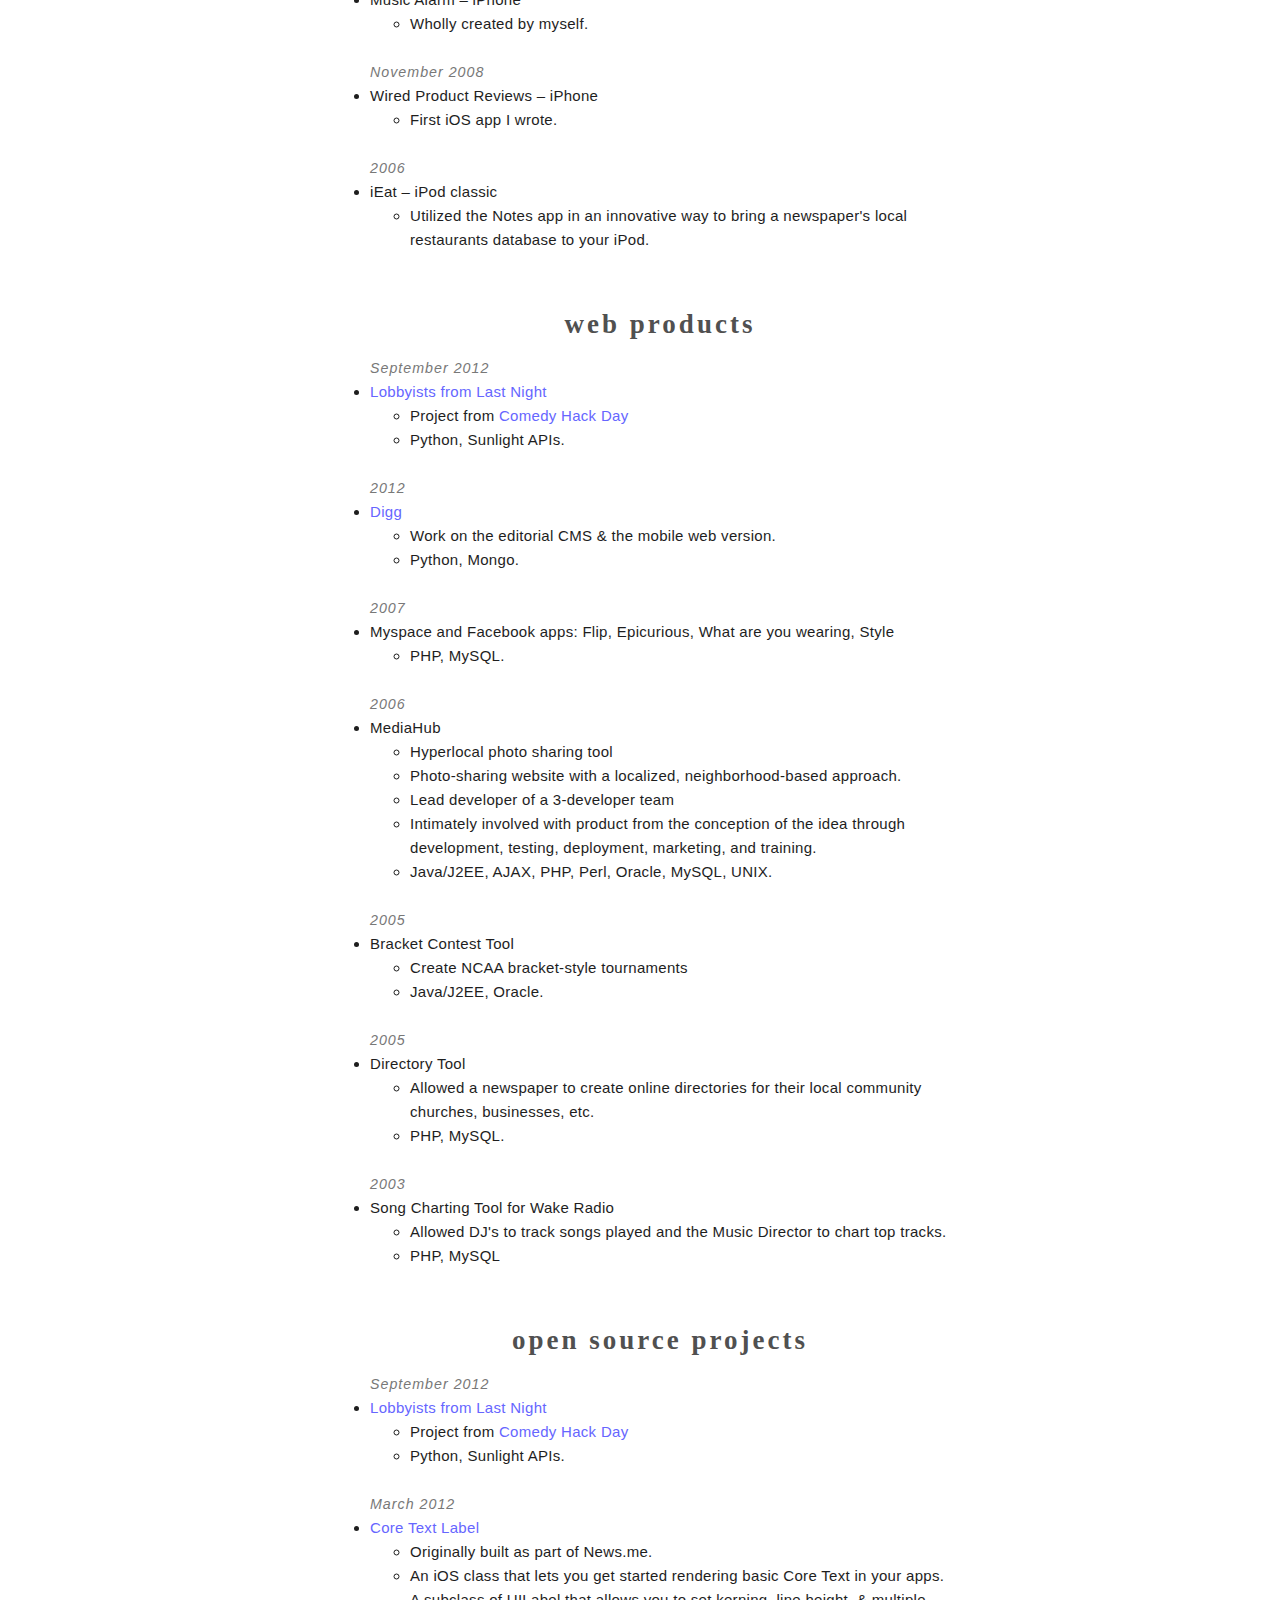
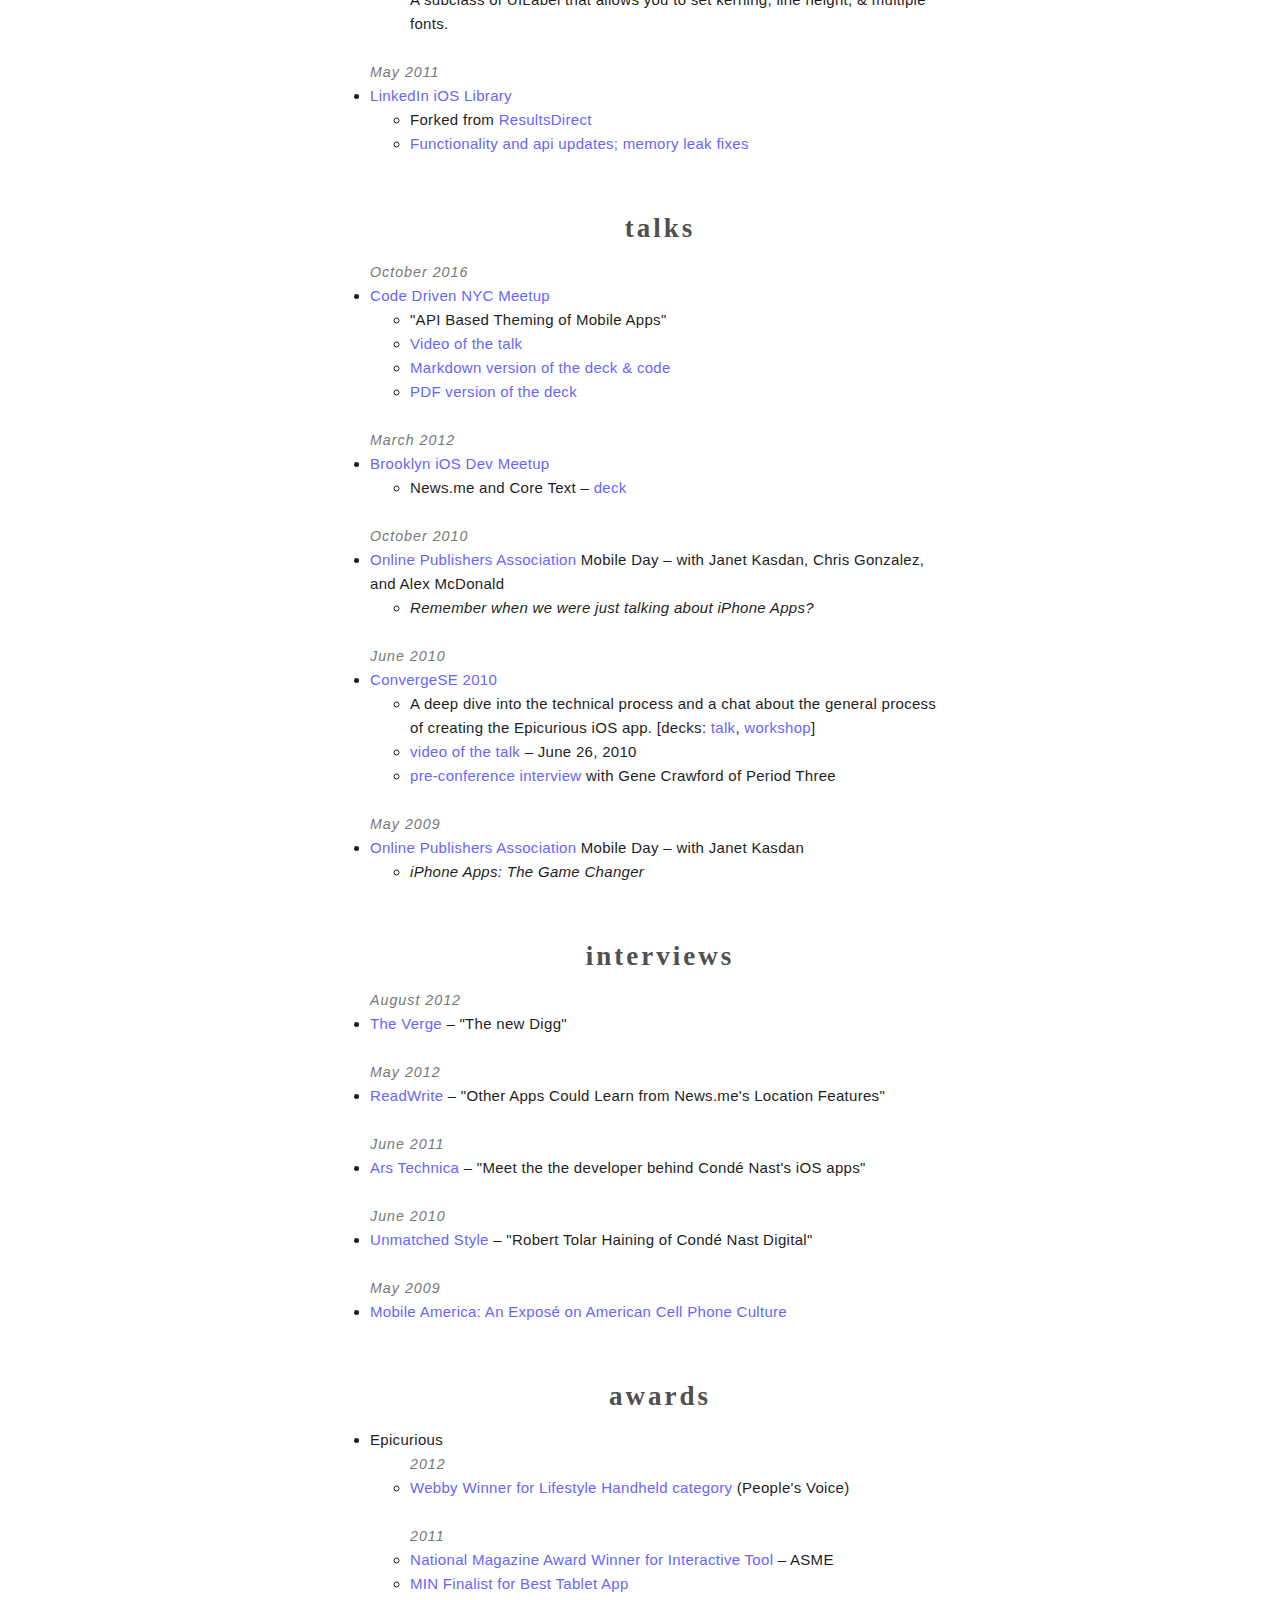
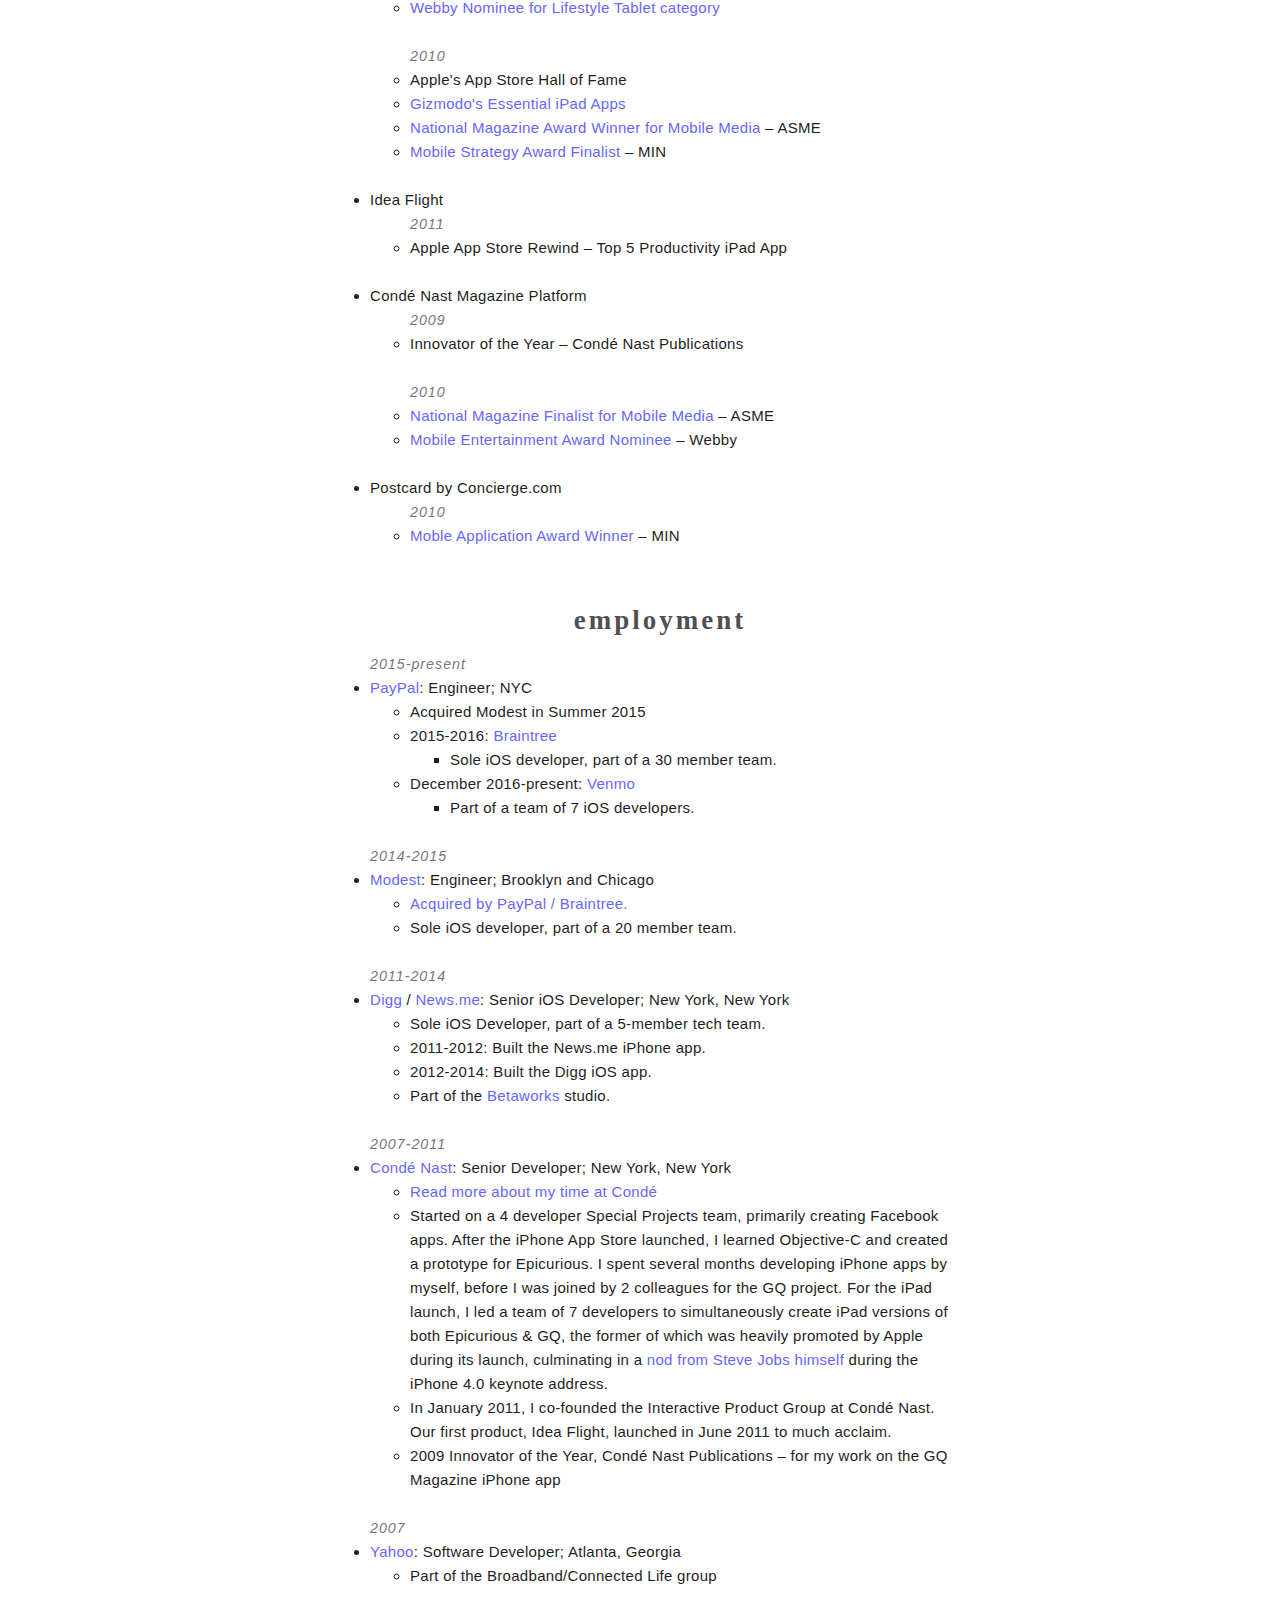
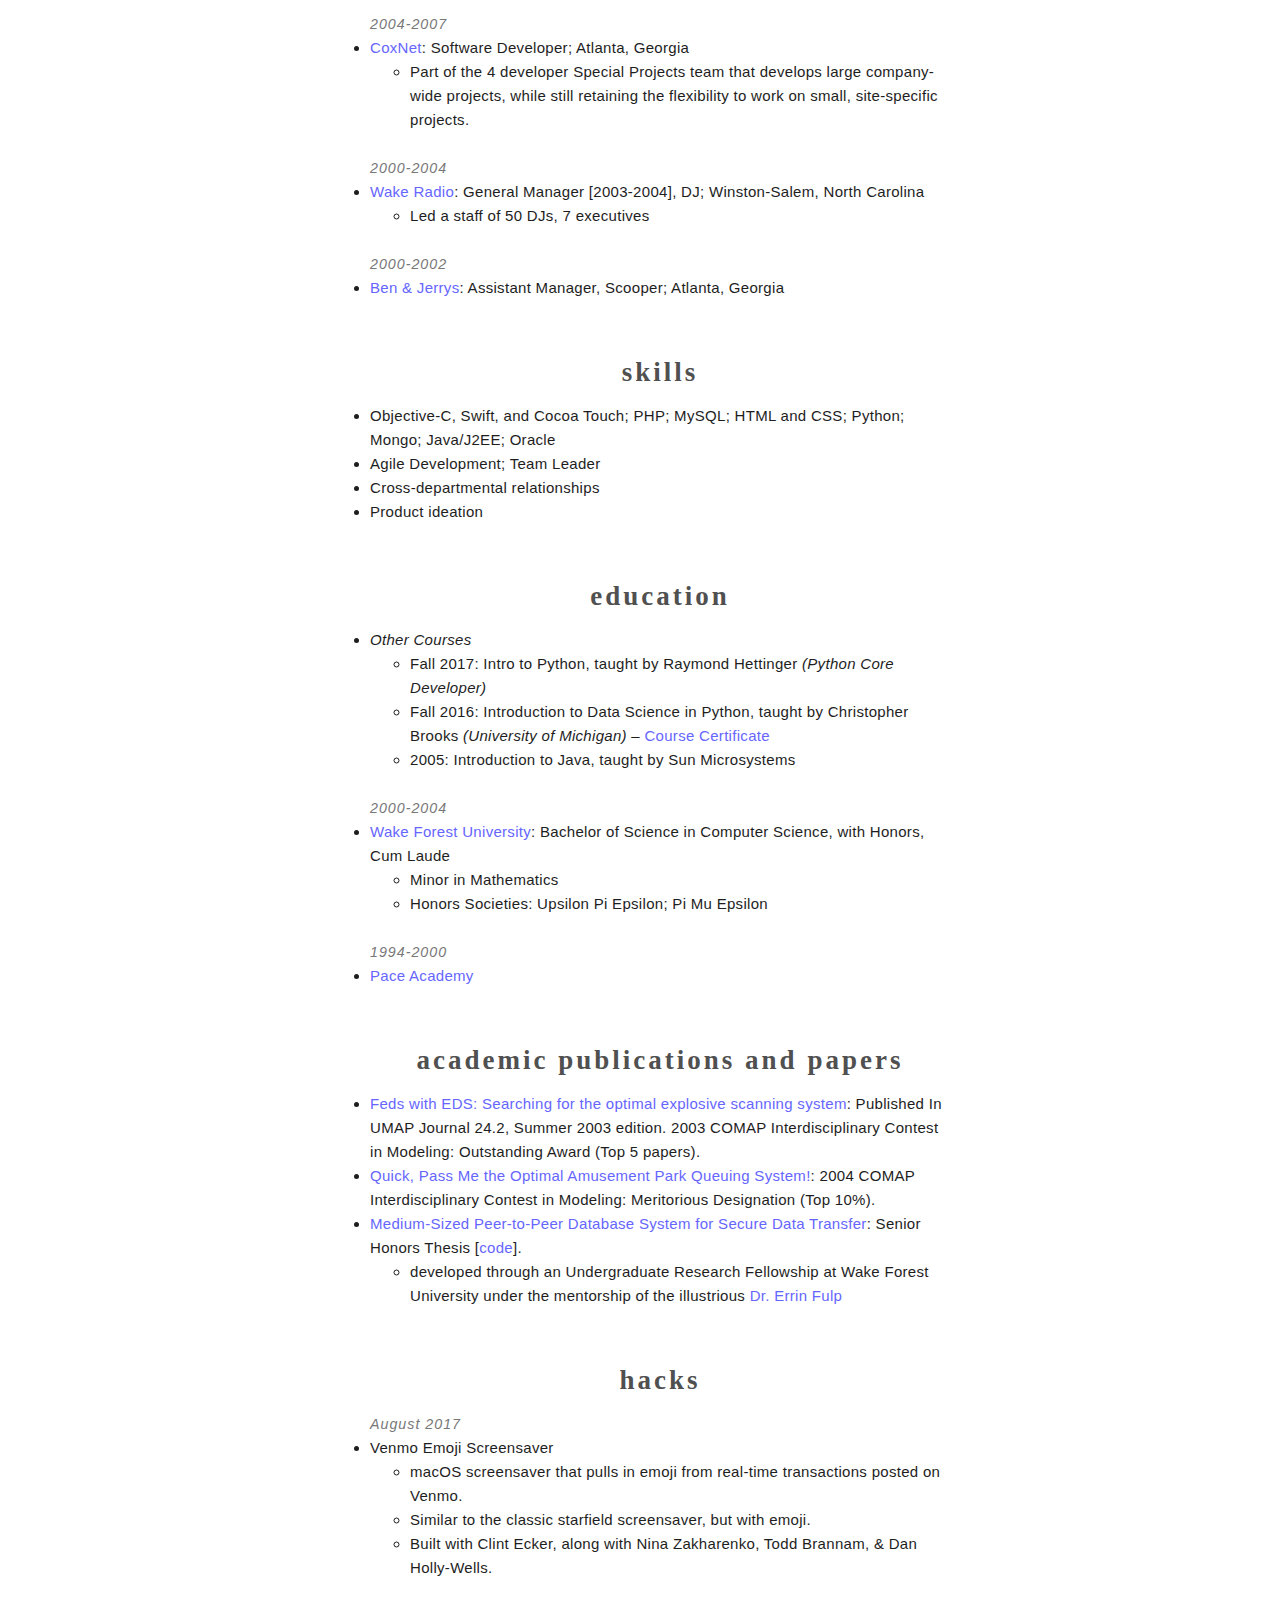
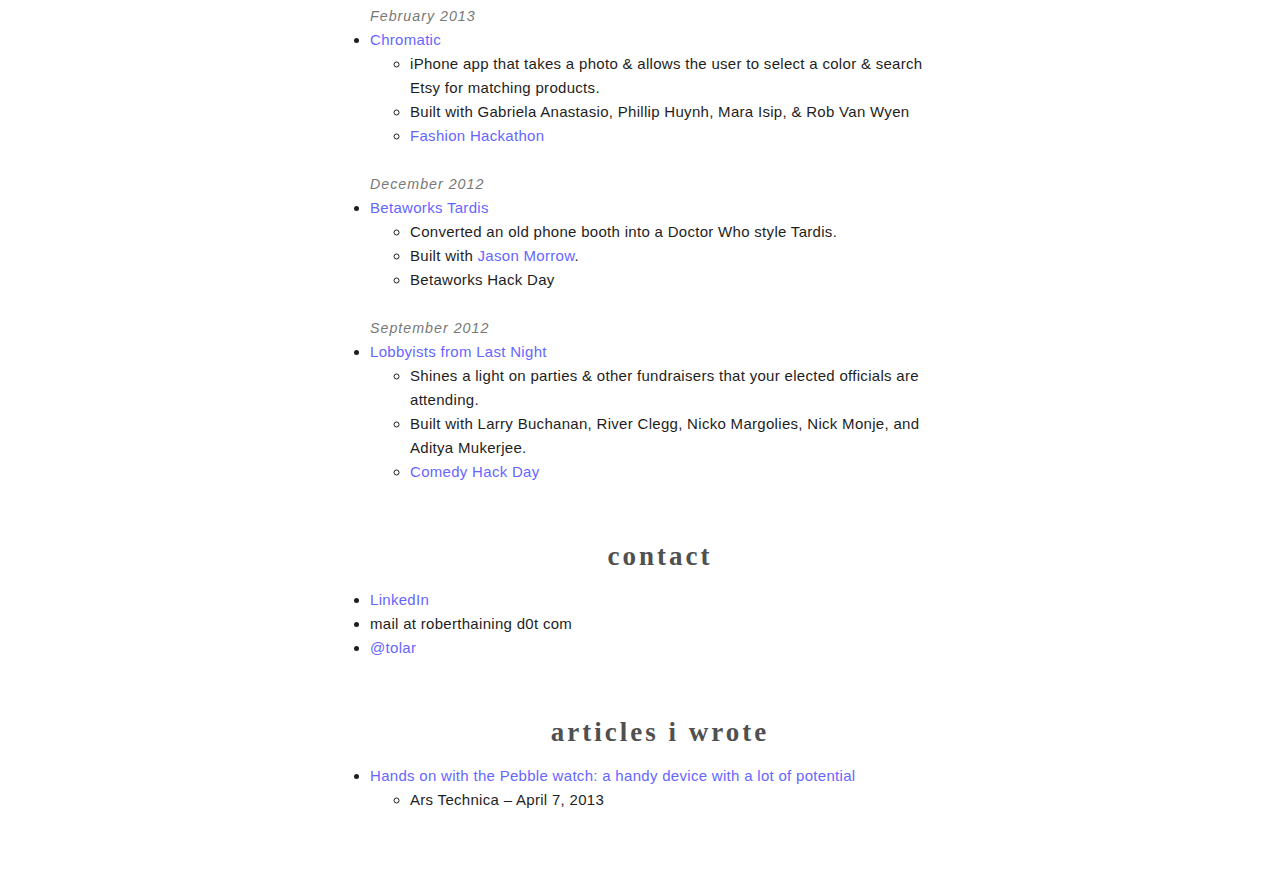
==== commit 41a78fe2: "education" ====
--- a/index.html
+++ b/index.html
@@ -492,6 +492,15 @@
 <a class="atag" name="education"></a>
 <div class="bubble">
 <div class="bubbleHdr">education</div>
+<li>
+  <i>Other Courses</i>
+  <ul> 
+    <li>Fall 2017: Intro to Python, taught by Raymond Hettinger <i>(Python Core Developer)</i></li>
+    <li>Fall 2016: Introduction to Data Science in Python, taught by Christopher Brooks <i>(University of Michigan)</i> &ndash; <a href="https://www.coursera.org/account/accomplishments/verify/QWBUEZXPNVC9">Course Certificate</a></li>
+    <li>2005: Introduction to Java, taught by Sun Microsystems</li>
+  </ul>
+</li>
+<br/>
 <div class="time">2000-2004</div>
 <li><a href="http://www.wfu.edu/">Wake Forest University</a>: Bachelor of Science in Computer Science, with Honors, Cum Laude
 <ul>
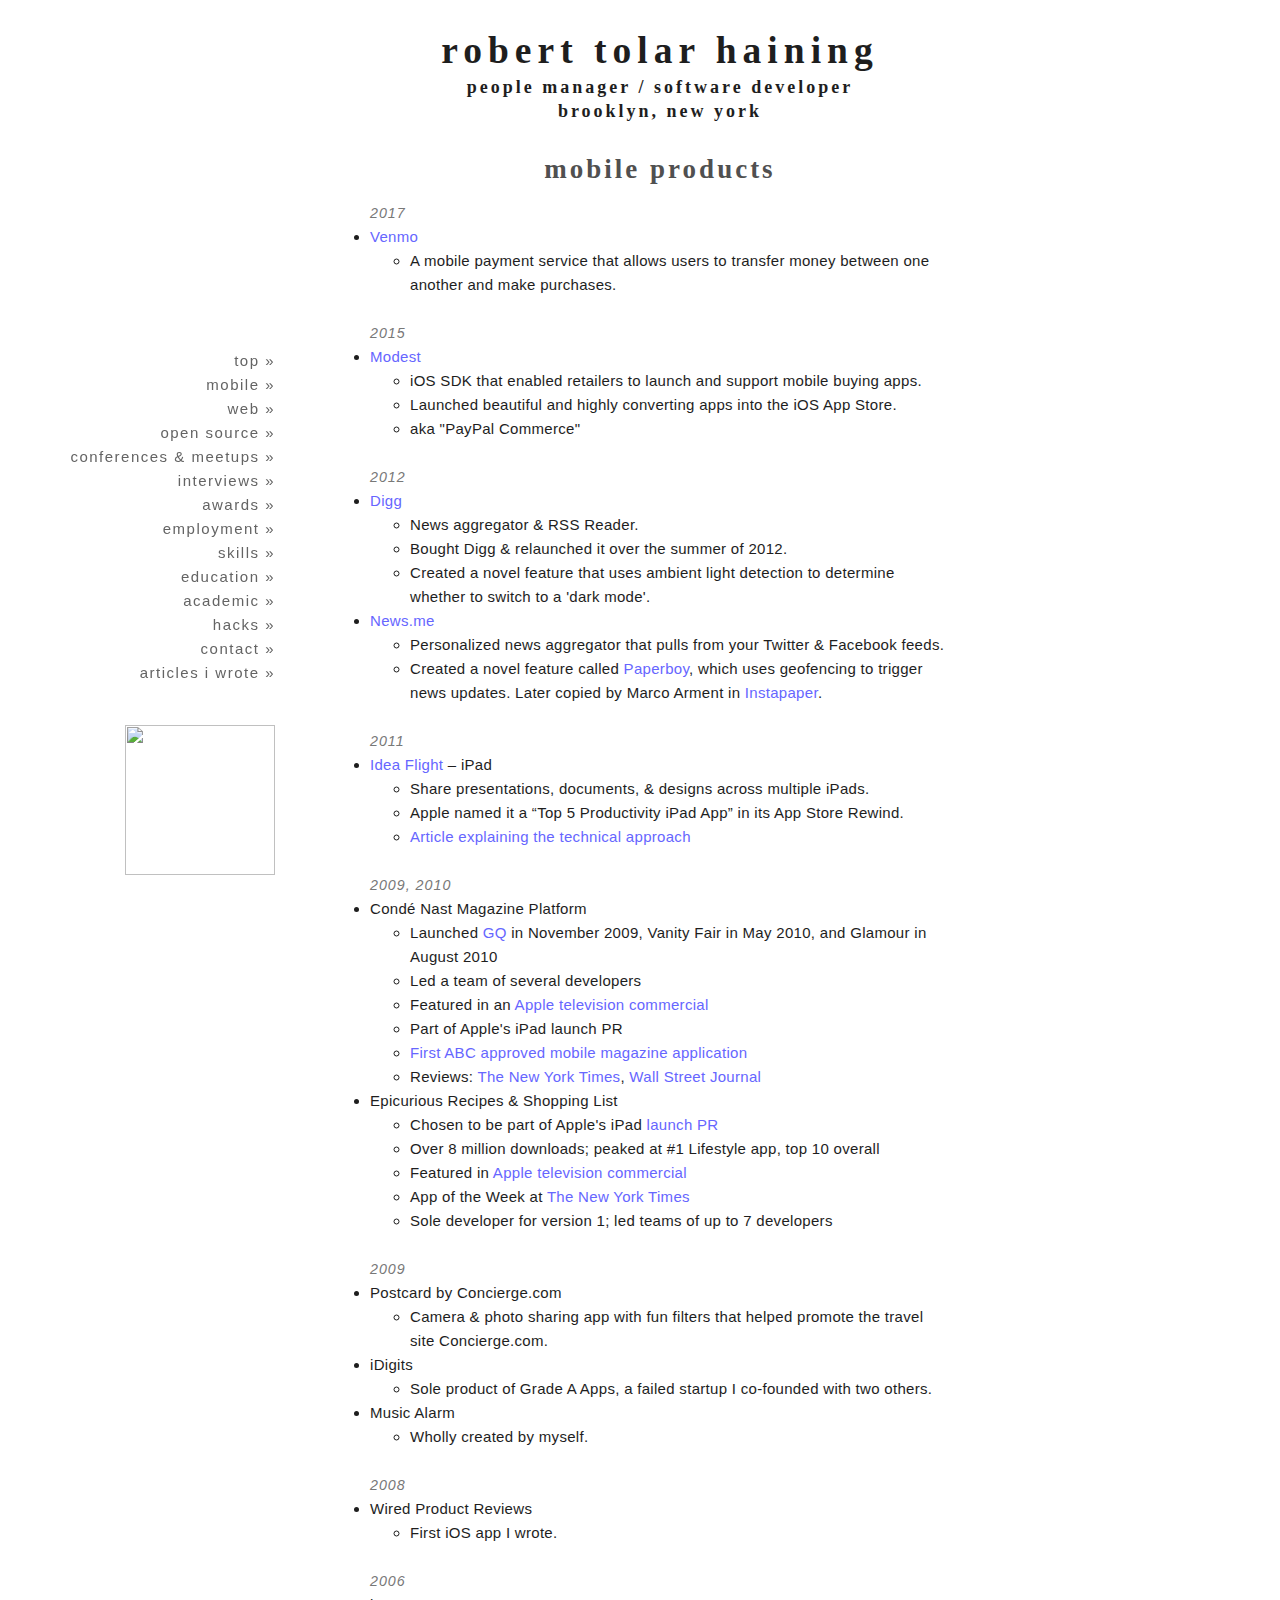
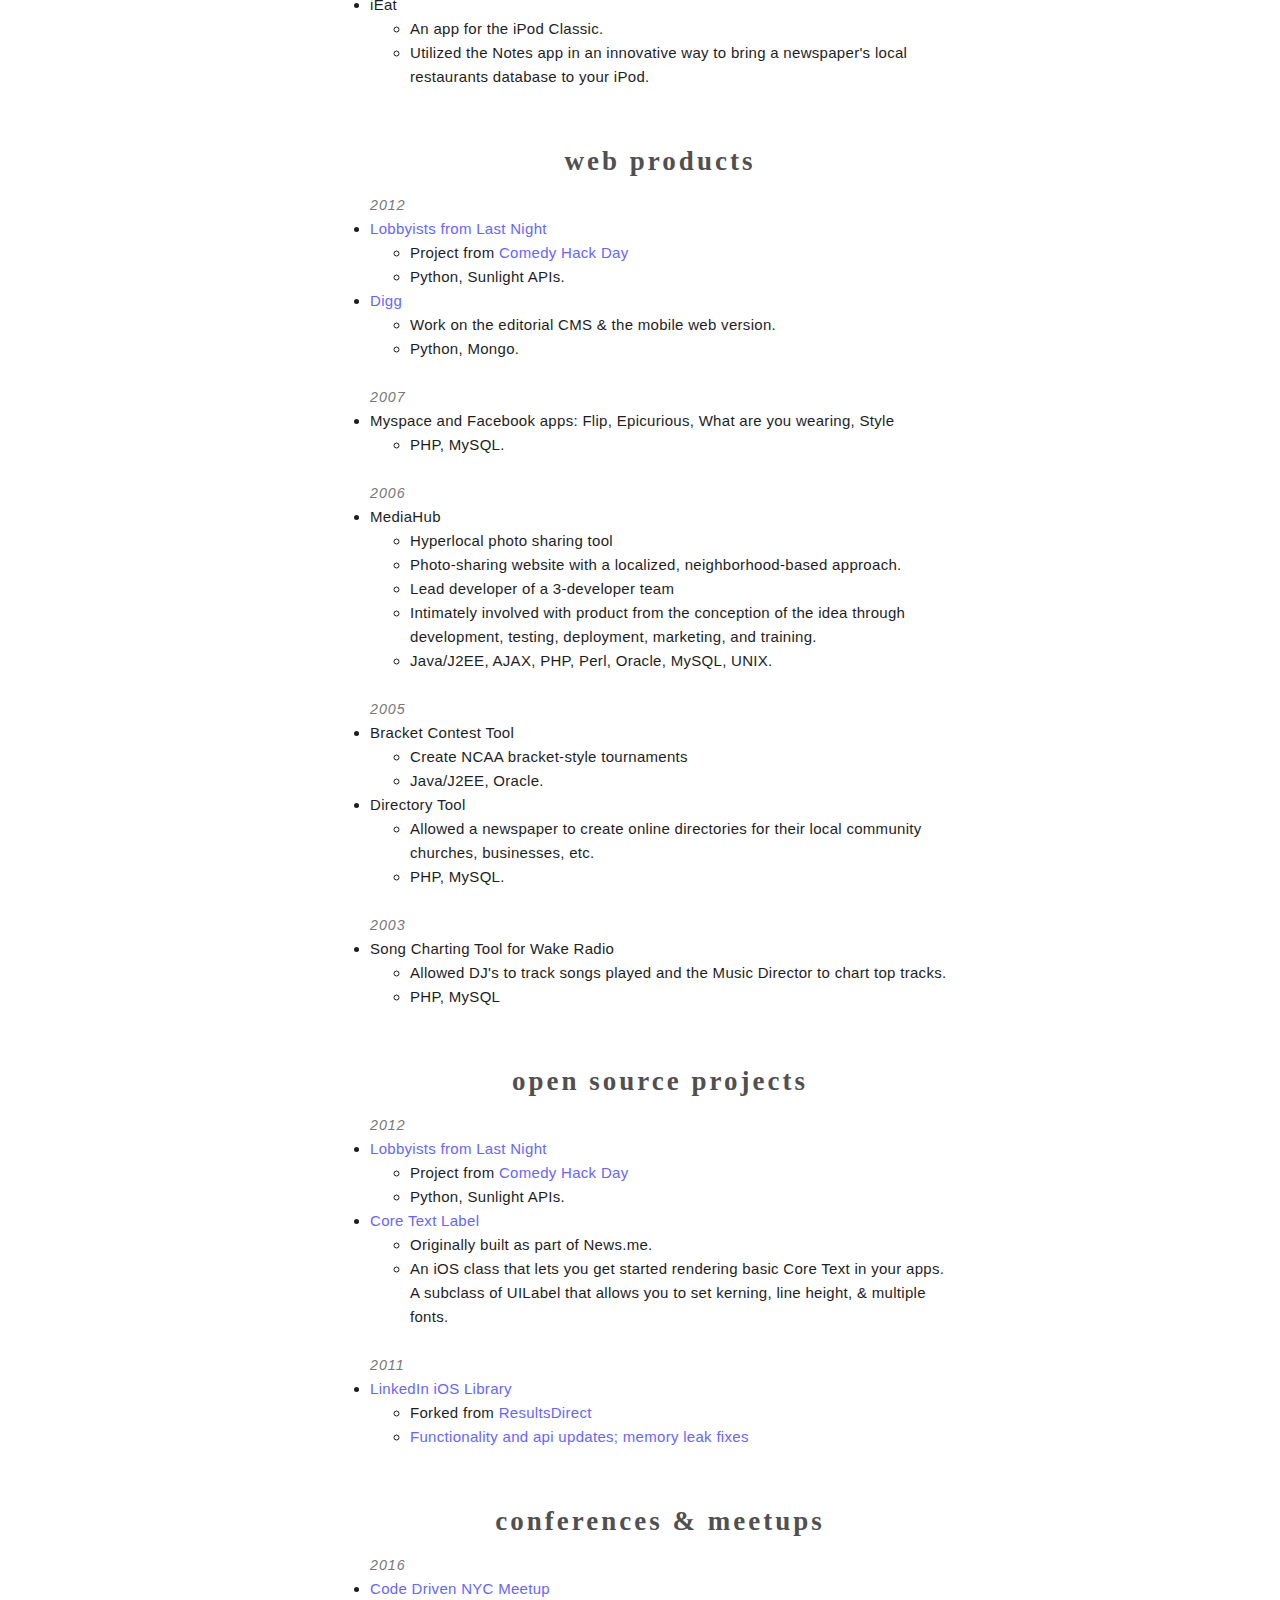
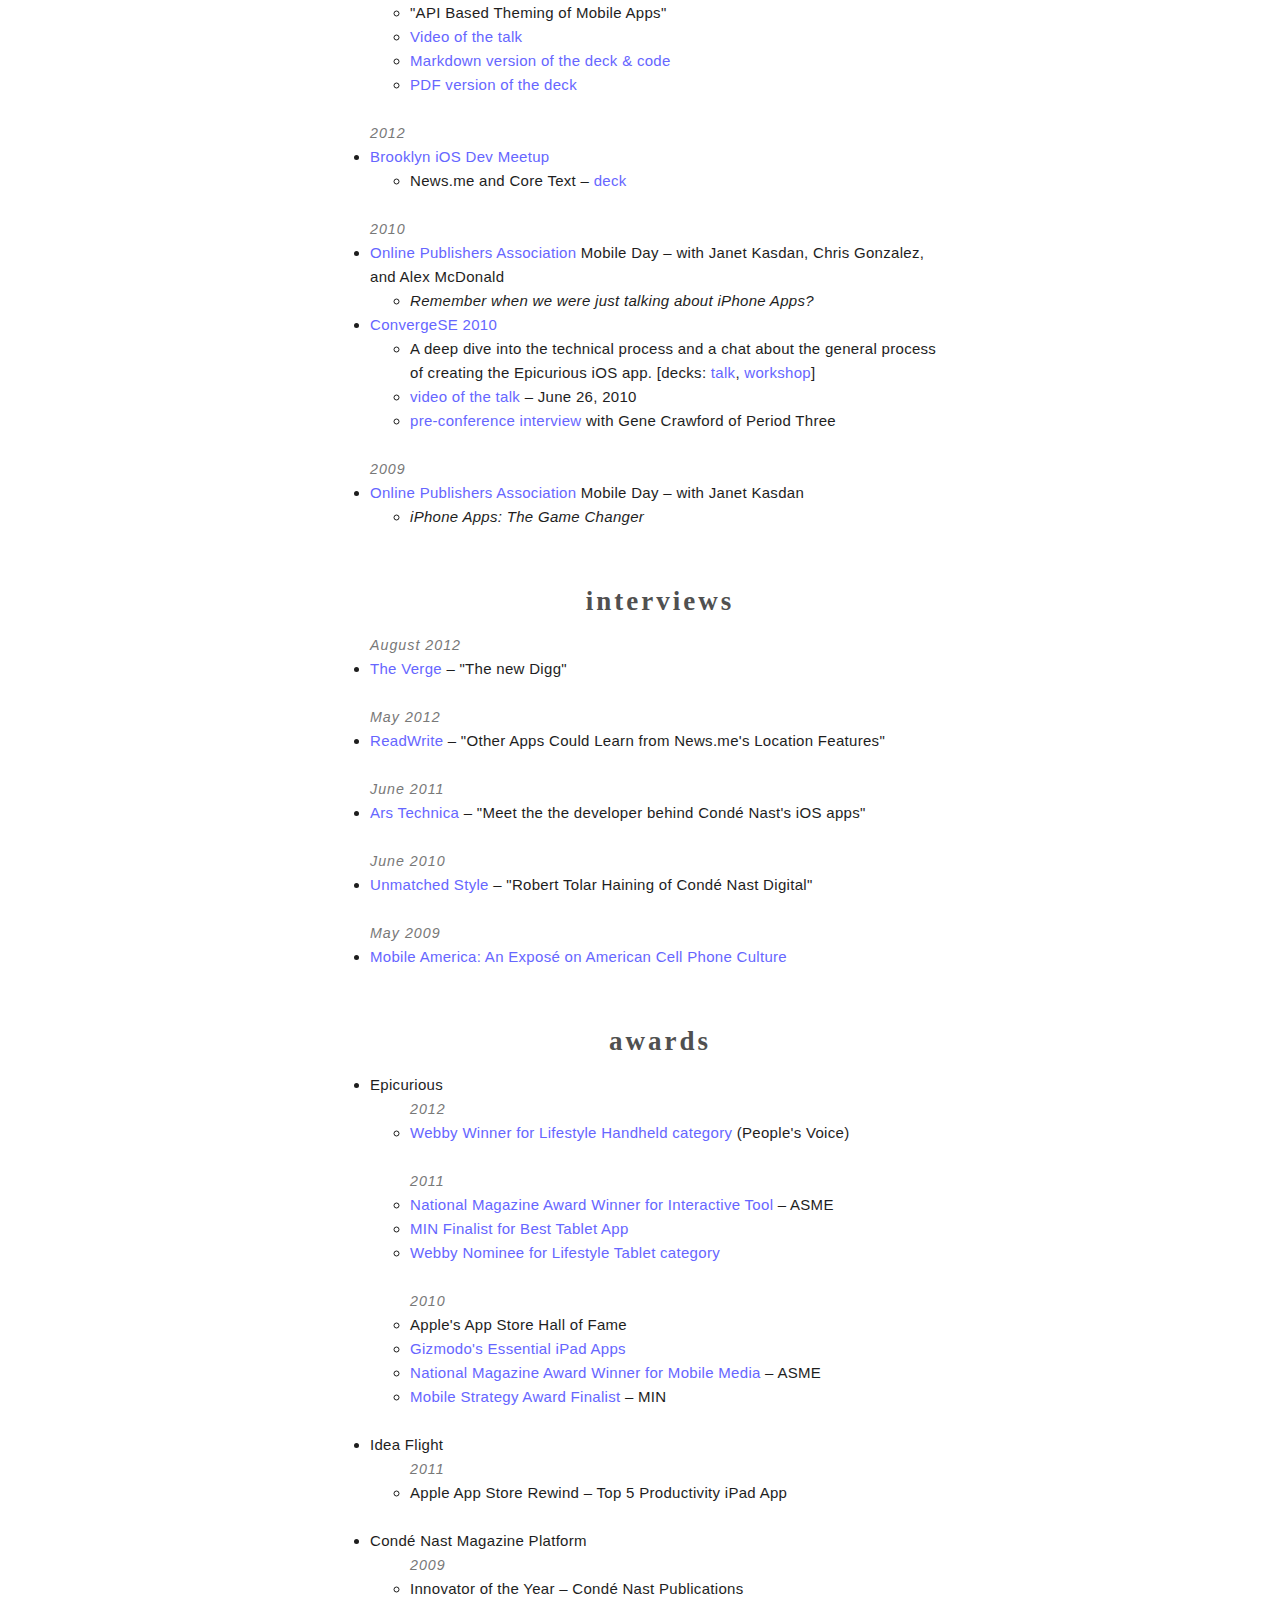
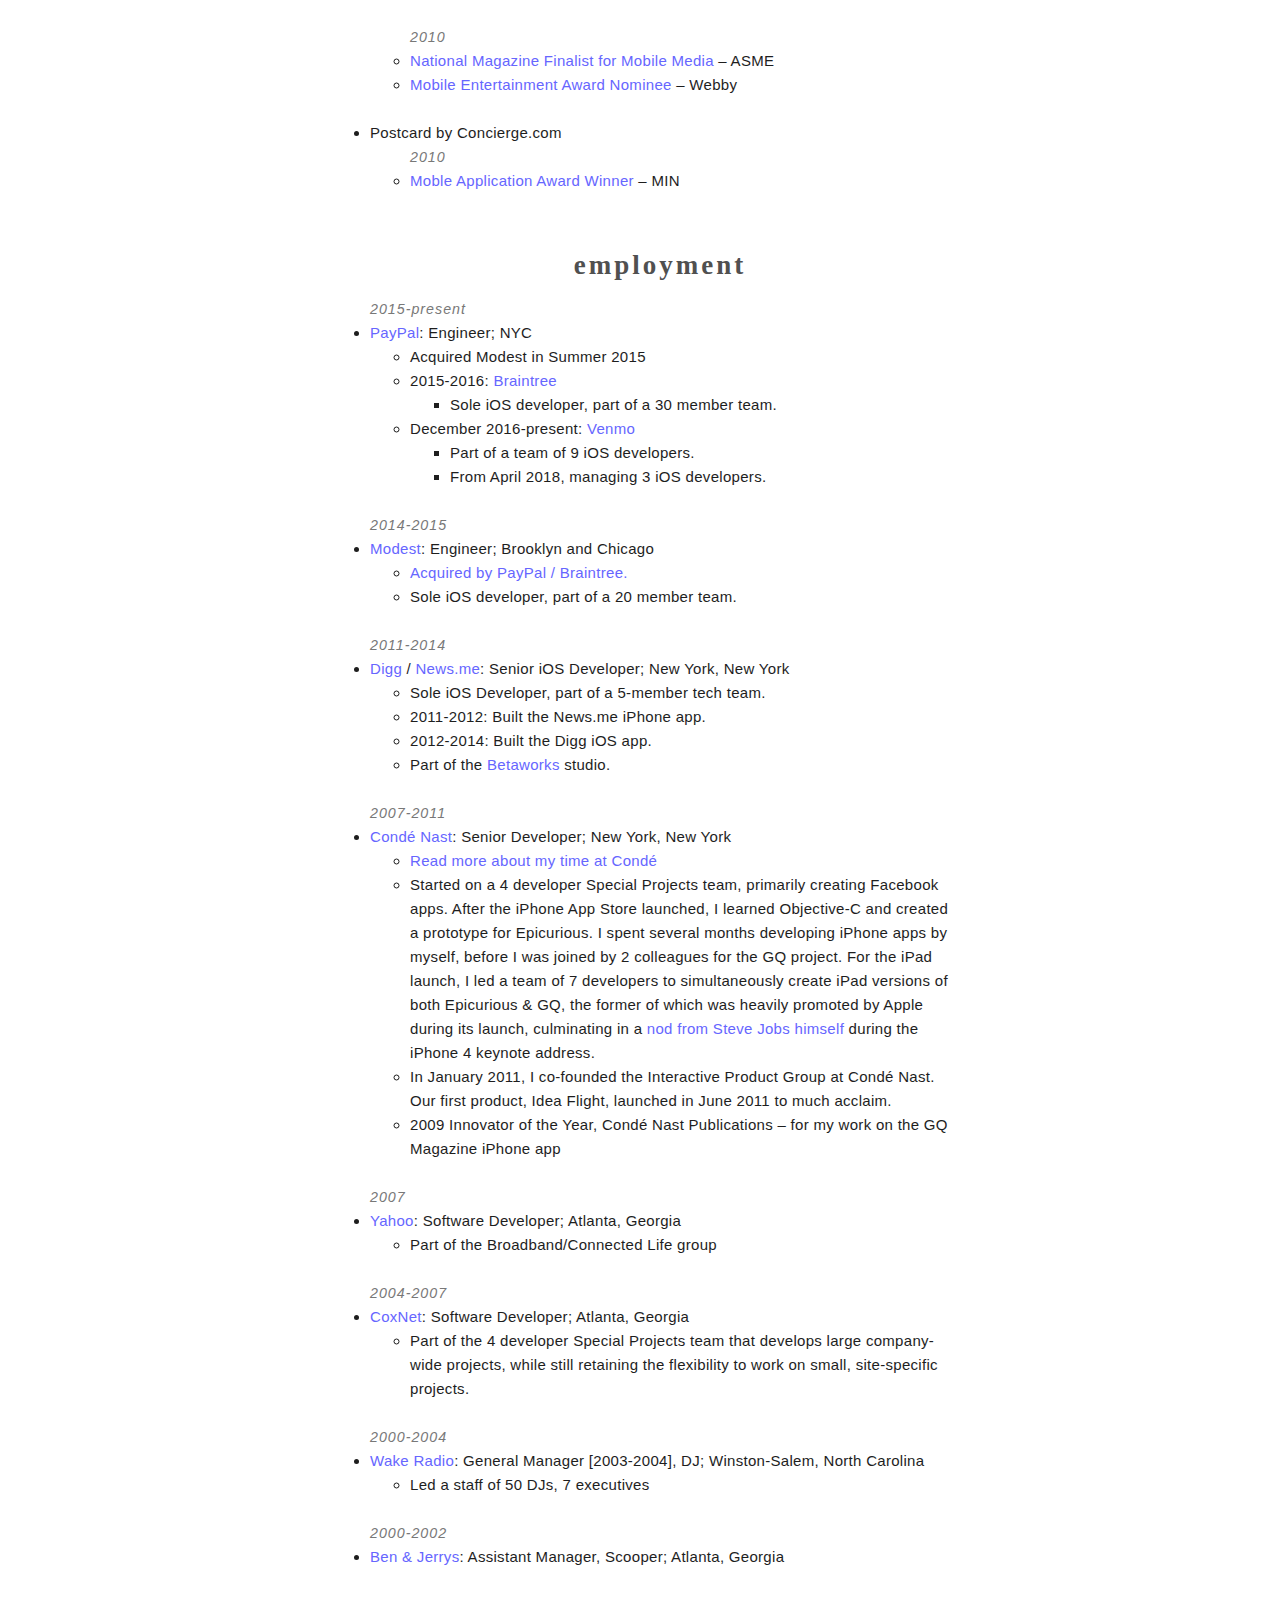
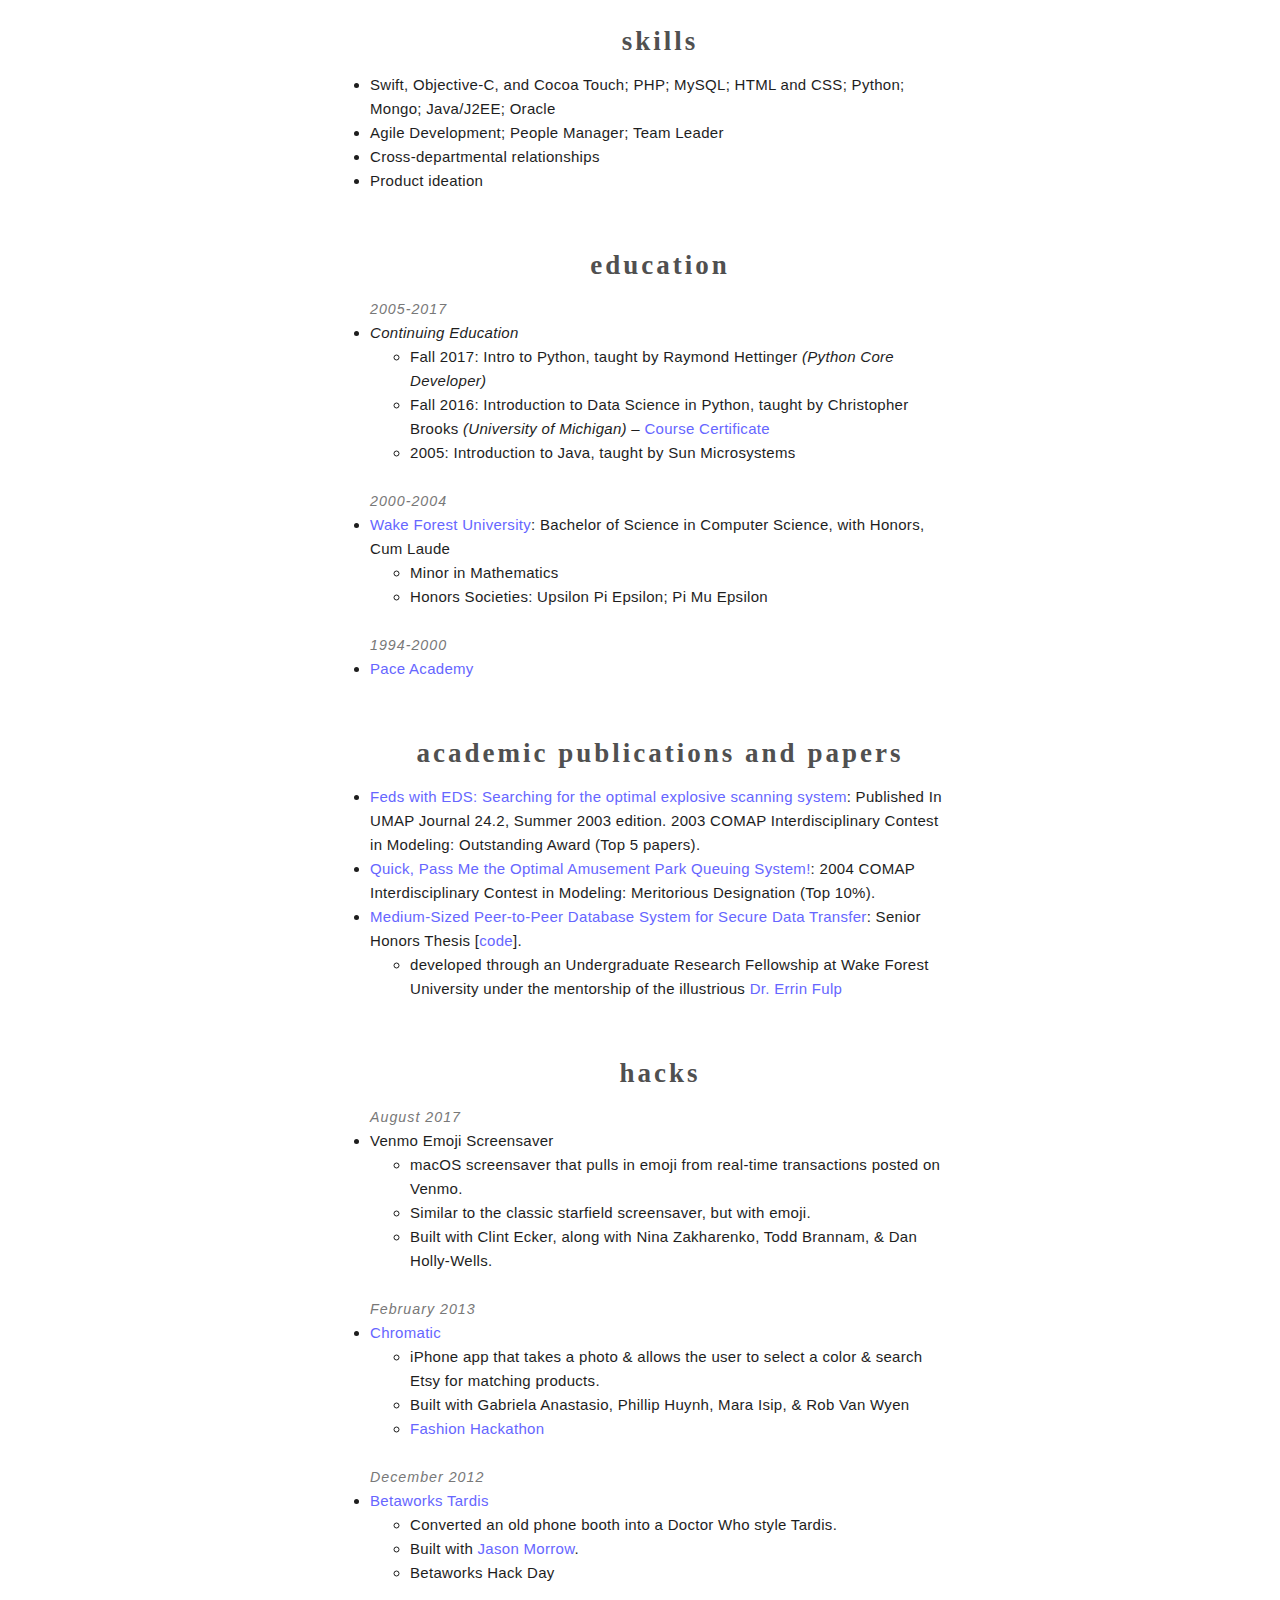
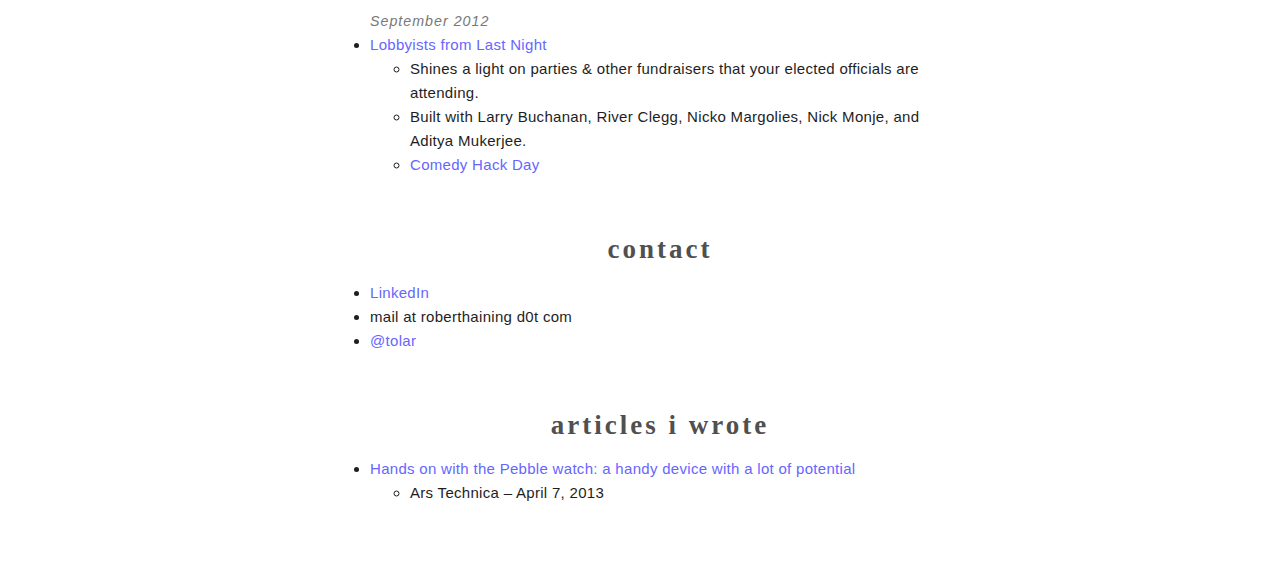
==== commit 4a5581ae: "cleanup" ====
--- a/index.html
+++ b/index.html
@@ -5,26 +5,18 @@
 </head>
 <meta name="viewport" content="initial-scale=1">
 <body>
-<a name="top"></a>
 <div id="bg">
 <center>
 
-<div id="header">
-robert tolar haining
-</div>
-<div id="subheader">
-<span id="title">software developer</span>
-<span id="location">brooklyn, new york</span>
-</div>
 
 <div id="content">
 <div id="about">
 <div id="leftbar">
-<div class="leftbarline"><a href="#" onclick="window.scroll(0,0);">top</a></div>
+<div class="leftbarline"><a href="#" onclick="scrollToTop">top</a></div>
 <div class="leftbarline"><a href="#mobile">mobile</a></div>
 <div class="leftbarline"><a href="#web">web</a></div>
 <div class="leftbarline"><a href="#opensource">open source</a></div>
-<div class="leftbarline"><a href="#talks">talks</a></div>
+<div class="leftbarline"><a href="#talks">conferences &amp; meetups</a></div>
 <div class="leftbarline"><a href="#interviews">interviews</a></div>
 <div class="leftbarline"><a href="#awards">awards</a></div>
 <div class="leftbarline"><a href="#employment">employment</a></div>
@@ -41,63 +33,71 @@
 </div>
 
 <ul>
-<!--<hr/>-->
-
+
+<div id="header">
+  robert tolar haining
+</div>
+<div id="subheader">
+  <div id="title">people manager / software developer</div>
+  <div id="location">brooklyn, new york</div>
+</div>
 
 <a class="atag" name="mobile"></a>
 <div class="bubble">
 <div class="bubbleHdr">mobile products</div>
-<div class="time">March 2017</div>
-<li>
-<a href="https://venmo.com/">Venmo</a> &ndash; iPhone, iPad
+<div class="time">2017</div>
+<li>
+<a href="https://venmo.com/">Venmo</a>
 <ul>
   <li>A mobile payment service that allows users to transfer money between one another and make purchases.</li>
 </ul>
 </li>
 <br/>
-<div class="time">January 2015</div>
-<li>
-<a href="https://web.archive.org/web/20160128145854/http://modest.com/">Modest</a> &ndash; iPhone, iPad
-<ul>
-  <li>iOS SDK that powers commerce in Intelligentsia, Shawnimals, &amp; dozens of other apps.</li>
+<div class="time">2015</div>
+<li>
+<a href="https://web.archive.org/web/20160128145854/http://modest.com/">Modest</a>
+<ul>
+  <li>iOS SDK that enabled retailers to launch and support mobile buying apps.</li>
+  <li>Launched beautiful and highly converting apps into the iOS App Store.</li>
   <li>aka "PayPal Commerce"</li>
 </ul>
 </li>
 <br/>
-<div class="time">July 2012</div>
-<li>
-<a href="http://digg.com/">Digg</a> &ndash; iPhone, iPad
+<div class="time">2012</div>
+<li>
+<a href="http://digg.com/">Digg</a>
 <ul>
 <li>News aggregator &amp; RSS Reader.</li>
 <li>Bought Digg & relaunched it over the summer of 2012.</li>
 <li>Created a novel feature that uses ambient light detection to determine whether to switch to a 'dark mode'.
 </ul>
 </li>
-<br/>
-<div class="time">March 2012</div>
-<li>
-<a href="https://web.archive.org/web/20120713050146/http://www.news.me/">News.me</a> &ndash; iPhone
+
+<!--<br/>
+<div class="time">2012</div>-->
+<li>
+<a href="https://web.archive.org/web/20120713050146/http://www.news.me/">News.me</a>
 <ul>
 <li>Personalized news aggregator that pulls from your Twitter &amp; Facebook feeds.</li>
 <li>Created a novel feature called <a href="http://blog.news.me/post/24126549507/developing-stories-paperboy">Paperboy</a>, which uses geofencing to trigger news updates. Later copied by Marco Arment in <a href="http://blog.instapaper.com/post/24293729146">Instapaper</a>.</li>
 </ul>
 </li>
 <br/>
-<div class="time">June 2011</div>
+<div class="time">2011</div>
 <li>
 <a href="https://web.archive.org/web/20140102005953/http://www.ideaflight.com/">Idea Flight</a> &ndash; iPad
 <ul>
 <li>Share presentations, documents, &amp; designs across multiple iPads.</li>
-<li>Top 5 Productivity iPad App &ndash; Apple's 2011 App Store Rewind.</li>
+<li>Apple named it a &ldquo;Top 5 Productivity iPad App&rdquo; in its App Store Rewind.</li>
 <li><a href="https://web.archive.org/web/20140102004652/http://www.ideaflight.com/2011/06/technical-approach/">Article explaining the technical approach</a></li>
 </ul>
 </li>
 <br/>
 <div class="time">2009, 2010</div>
-<li>Cond&eacute; Nast Magazine Platform &ndash; iPhone, iPad
+<li>Cond&eacute; Nast Magazine Platform
 <ul>
 <li>Launched <a href="http://www.gq.com/cars-gear/gear-and-gadgets/201001/gq-iphone-app">GQ</a> in November 2009, Vanity Fair in May 2010, and Glamour in August 2010</li>
-<li>Led a team of 3-7 developers</li>
+<li>Led a team of several developers</li>
 <li>Featured in an <a href="http://www.youtube.com/watch?v=NMvETJ0bxEQ">Apple television commercial</a></li>
 <li>Part of Apple's iPad launch PR</li>
 <li><a href="https://web.archive.org/web/20110610152957/http://www.accessabc.com/newsbulletin/askabc_1109.htm">First ABC approved mobile magazine application</a></li>
@@ -105,9 +105,9 @@
 </ul>
 </li>
 
-<br/>
-<div class="time">2009, 2010</div>
-<li>Epicurious Recipes &amp; Shopping List &ndash; <a href="http://www.epicurious.com/services/mobile/ipad">iPad - April 2010</a>; <a href="http://www.epicurious.com/services/mobile/iphone">iPhone - April 2009</a>
+<!--<br/>
+<div class="time">2009, 2010</div>-->
+<li>Epicurious Recipes &amp; Shopping List
 <ul>
 <li>Chosen to be part of Apple's iPad <a href="http://www.apple.com/ipad/apps-for-ipad/#epicurious">launch PR</a></li>
 <li>Over 8 million downloads; peaked at #1 Lifestyle app, top 10 overall</li>
@@ -118,59 +118,52 @@
 </li>
 
 
-<!--
-<li><a href="http://www.style.com/stylefile/2010/09/fashions-next-frontier/">Style.com</a> [iPad] &ndash; September 2010
-<ul>
-<li>Advisory role for the development team</li>
-<li>Featured in an <a href="http://www.youtube.com/watch?v=pqTwYa46OKE">iPad commercial</a> (February 2013)</li>
-</ul>
-</li>
--->
-<br/>
-<div class="time">August 2009</div>
-<li>
-  <a href="itms://itunes.apple.com/WebObjects/MZStore.woa/wa/viewSoftware?id=325382421&mt=8&s=143441">Postcard by Concierge.com</a> &ndash; iPhone
+<br/>
+<div class="time">2009</div>
+<li>
+  Postcard by Concierge.com
   <ul>
     <li>
-      Photo-sharing app with fun filters that helped promote the travel site Concierge.com.
+      Camera &amp; photo sharing app with fun filters that helped promote the travel site Concierge.com.
     </li>
   </ul>
 </li>
 
-<br/>
-<div class="time">December 2009</div>
-<li>
-iDigits &ndash; iPhone
+<!--<br/>
+<div class="time">2009</div>-->
+<li>
+iDigits
 <ul><li>Sole product of Grade A Apps, a failed startup I co-founded with two others.</li></ul>
 </li>
 
-<br/>
-<div class="time">August 2009</div>
-<li>
-Music Alarm &ndash; iPhone
+
+<!--<br/><div class="time">2009</div>-->
+<li>
+Music Alarm
 <ul><li>Wholly created by myself.</li></ul>
 </li>
 
 <br/>
-<div class="time">November 2008</div>
-<li>
-Wired Product Reviews &ndash; iPhone
+<div class="time">2008</div>
+<li>
+Wired Product Reviews
 <ul><li>First iOS app I wrote.</li></ul>
 </li>
 
 <br/>
 <div class="time">2006</div>
-<li>iEat &ndash; iPod classic
-<ul>
+<li>iEat
+<ul>
+  <li>An app for the iPod Classic.</li>
   <li>Utilized the Notes app in an innovative way to bring a newspaper's local restaurants database to your iPod.</li>
 </ul>
 </li>
 </div><!--bubble-->
-<!--<hr/>-->
+
 <a class="atag" name="web"></a>
 <div class="bubble">
 <div class="bubbleHdr">web products</div>
-<div class="time">September 2012</div>
+<div class="time">2012</div>
 <li><a href="http://lobbyistsfromlastnight.com/">Lobbyists from Last Night</a>
 <ul>
 <li>Project from <a href="http://comedyhackday.org/">Comedy Hack Day</a></li>
@@ -178,21 +171,15 @@
 </ul>
 </li>
 
-<br/>
-<div class="time">2012</div>
+<!--<br/>
+<div class="time">2012</div>-->
 <li><a href="http://digg.com/">Digg</a>
 <ul>
 <li>Work on the editorial CMS &amp; the mobile web version.</li>
 <li>Python, Mongo.</li>
 </ul>
 </li>
-<!--
-<br/>
-<div class="time">2009</div>
-<li>RichardHaining.com
-<ul><li>a portfolio site I created for my brother</li></ul>
-</li>
--->
+
 
 <br/>
 <div class="time">2007</div>
@@ -223,8 +210,8 @@
 </ul>
 </li>
 
-<br/>
-<div class="time">2005</div>
+<!--<br/>
+<div class="time">2005</div>-->
 <li><span class="title">Directory Tool</span>
 <ul>
   <li>Allowed a newspaper to create online directories for their local community churches, businesses, etc.</li>
@@ -245,7 +232,7 @@
 <div class="bubble">
 <div class="bubbleHdr">open source projects</div>
 
-<div class="time">September 2012</div>
+<div class="time">2012</div>
 <li><a href="https://github.com/ChimeraCoder/lobbyistsfromlastnight">Lobbyists from Last Night</a>
 <ul>
 <li>Project from <a href="http://comedyhackday.org/">Comedy Hack Day</a></li>
@@ -253,8 +240,8 @@
 </ul>
 </li>
 
-<br/>
-<div class="time">March 2012</div>
+<!--<br/>
+<div class="time">March 2012</div>-->
 <li><a href="https://github.com/rhaining/Core-Text-Label">Core Text Label</a>
 <ul>
   <li>Originally built as part of News.me.</li>
@@ -263,7 +250,7 @@
 </li>
 
 <br/>
-<div class="time">May 2011</div>
+<div class="time">2011</div>
 <li><a href="https://github.com/rhaining/LinkedIn-iPhone">LinkedIn iOS Library</a>
 <ul>
   <li>Forked from <a href="https://github.com/ResultsDirect/LinkedIn-iPhone">ResultsDirect</a></li>
@@ -274,9 +261,9 @@
 <!--<hr/>-->
 <a class="atag" name="talks"></a>
 <div class="bubble">
-<div class="bubbleHdr">talks</div>
-
-<div class="time">October 2016</div>
+<div class="bubbleHdr">conferences &amp; meetups</div>
+
+<div class="time">2016</div>
 <li>
   <a href="http://www.meetup.com/Code-Driven-NYC/events/234422943/">Code Driven NYC Meetup</a>
   <ul>
@@ -288,21 +275,21 @@
 </li>
 
 <br/>
-<div class="time">March 2012</div>
+<div class="time">2012</div>
 <li>
   <a href="http://www.meetup.com/The-Brooklyn-iPhone-and-iPad-Developer-Meetup/events/55703582/">Brooklyn iOS Dev Meetup</a>
   <ul><li>News.me and Core Text &ndash; <a href="decks/bk_ios_meetup.pdf">deck</a></li></ul>
 </li>
 
 <br/>
-<div class="time">October 2010</div>
+<div class="time">2010</div>
 <li>
   <a href="http://www.online-publishers.org/">Online Publishers Association</a> Mobile Day &ndash; with Janet Kasdan, Chris Gonzalez, and Alex McDonald
   <ul><li><i>Remember when we were just talking about iPhone Apps?</i></li></ul>
 </li>
 
-<br/>
-<div class="time">June 2010</div>
+<!--<br/>
+<div class="time">June 2010</div>-->
 <li>
   <a href="http://www.convergese.com/">ConvergeSE 2010</a>
   <ul>
@@ -313,7 +300,7 @@
 </li>
 
 <br/>
-<div class="time">May 2009</div>
+<div class="time">2009</div>
 <li>
   <a href="http://www.online-publishers.org/">Online Publishers Association</a> Mobile Day &ndash; with Janet Kasdan
   <ul><li><i>iPhone Apps: The Game Changer</i></li></ul>
@@ -397,9 +384,10 @@
   </li>
   <li>
     December 2016-present: <a href="https://venmo.com/">Venmo</a>
-    <ul><li>
-      Part of a team of 7 iOS developers.
-    </li></ul>
+    <ul>
+      <li>Part of a team of 9 iOS developers.</li>
+      <li>From April 2018, managing 3 iOS developers.</li>
+    </ul>
   </li>
 </ul>
 </li>
@@ -439,7 +427,7 @@
 <ul>
 <li><a href="conde.html">Read more about my time at Cond&eacute;</a></li>
 <li>
-Started on a 4 developer Special Projects team, primarily creating Facebook apps. After the iPhone App Store launched, I learned Objective-C and created a prototype for Epicurious. I spent several months developing iPhone apps by myself, before I was joined by 2 colleagues for the GQ project. For the iPad launch, I led a team of 7 developers to simultaneously create iPad versions of both Epicurious &amp; GQ, the former of which was heavily promoted by Apple during its launch, culminating in a <a href="/media/steve-epi.jpg" target="_new">nod from Steve Jobs himself</a> during the iPhone 4.0 keynote address.
+Started on a 4 developer Special Projects team, primarily creating Facebook apps. After the iPhone App Store launched, I learned Objective-C and created a prototype for Epicurious. I spent several months developing iPhone apps by myself, before I was joined by 2 colleagues for the GQ project. For the iPad launch, I led a team of 7 developers to simultaneously create iPad versions of both Epicurious &amp; GQ, the former of which was heavily promoted by Apple during its launch, culminating in a <a href="/media/steve-epi.jpg" target="_new">nod from Steve Jobs himself</a> during the iPhone 4 keynote address.
 </li>
 <li>In January 2011, I co-founded the Interactive Product Group at Cond&eacute; Nast. Our first product, Idea Flight, launched in June 2011 to much acclaim.</li>
 <li>2009 Innovator of the Year, Cond&eacute; Nast Publications &ndash; for my work on the GQ Magazine iPhone app</li>
@@ -483,8 +471,8 @@
 <a class="atag" name="skills"></a>
 <div class="bubble">
 <div class="bubbleHdr">skills</div>
-<li>Objective-C, Swift, and Cocoa Touch; PHP; MySQL; HTML and CSS; Python; Mongo; Java/J2EE; Oracle</li>
-<li>Agile Development; Team Leader</li>
+<li>Swift, Objective-C, and Cocoa Touch; PHP; MySQL; HTML and CSS; Python; Mongo; Java/J2EE; Oracle</li>
+<li>Agile Development; People Manager; Team Leader</li>
 <li>Cross-departmental relationships</li>
 <li>Product ideation</li>
 </div>
@@ -492,9 +480,10 @@
 <a class="atag" name="education"></a>
 <div class="bubble">
 <div class="bubbleHdr">education</div>
-<li>
-  <i>Other Courses</i>
-  <ul> 
+<div class="time">2005-2017</div>
+<li>
+  <i>Continuing Education</i>
+  <ul>
     <li>Fall 2017: Intro to Python, taught by Raymond Hettinger <i>(Python Core Developer)</i></li>
     <li>Fall 2016: Introduction to Data Science in Python, taught by Christopher Brooks <i>(University of Michigan)</i> &ndash; <a href="https://www.coursera.org/account/accomplishments/verify/QWBUEZXPNVC9">Course Certificate</a></li>
     <li>2005: Introduction to Java, taught by Sun Microsystems</li>
@@ -604,4 +593,10 @@
 pageTracker._trackPageview();
 } catch(err) {}</script>
 
+<script>
+function scrollToTop() {
+  window.scroll(0,0);
+}
+</script>
+
 </html>
--- a/style.css
+++ b/style.css
@@ -15,6 +15,7 @@
 }
 #header, #subheader{
   font-family: Georgia;
+  text-align: center;
 }
 #subheader{
   margin: 4 0 4 0;
@@ -22,9 +23,11 @@
   font-size: 1.2em;
   font-weight: bold;
 }
+/*
 #location:before{
   content: " | ";
 }
+*/
 @media only screen
 and (max-width : 500px) {
   #location:before{
@@ -109,8 +112,8 @@
 #leftbar{
   position: fixed;
   bottom: 25px;
-  left: 80px;
-  width: 175px;
+  left: 0px;
+  width: 275px;
 }
 #leftbar a{
   color: rgb(100,100,100);
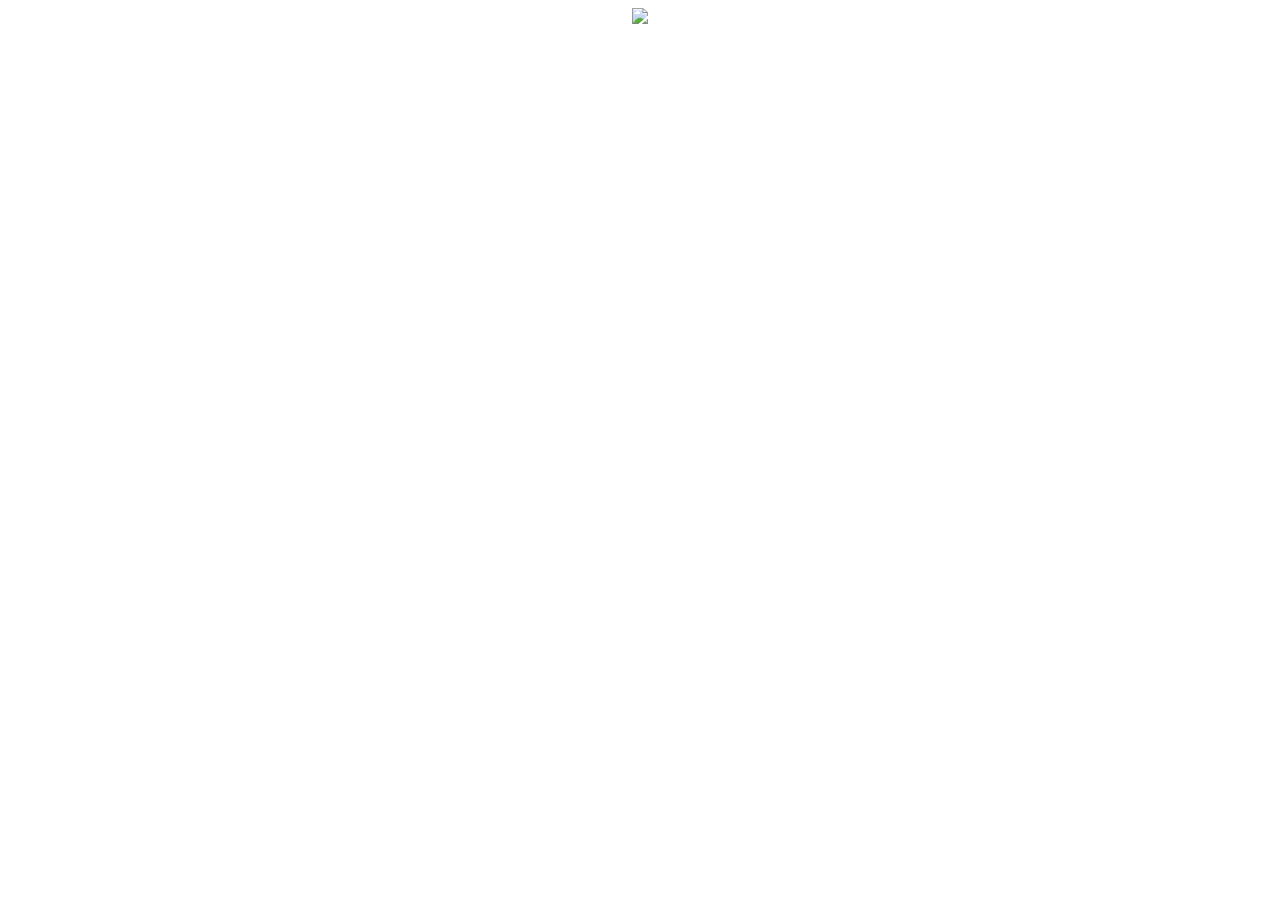
==== commit eb784fdd: "2.0 redesign" ====
--- a/index.html
+++ b/index.html
@@ -1,602 +1,90 @@
 <html>
+
 <head>
-<title>robert tolar haining</title>
-<link rel="stylesheet" type="text/css" media="all" href="style.css"/>
+  <title>
+    robert tolar haining
+  </title>
+   <meta charset="UTF-8"/>
+   <meta name="viewport" content="width=device-width, initial-scale=1.0"/>
+   <script type="text/javascript" src="js/resume.js"></script>
+   <link rel="stylesheet" media="screen, projection" href="css/style.css"></link>
+   <link rel="icon" type="image/png" href="media/favicon-16.png" sizes="16x16"></link>
+  <link rel="icon" type="image/png" href="media/favicon-32.png" sizes="32x32"></link>
+  <link rel="stylesheet" href="https://use.typekit.net/rjt1msd.css">
 </head>
-<meta name="viewport" content="initial-scale=1">
+
 <body>
-<div id="bg">
-<center>
+  <center>
+    <div id="loading">
+      <img src="media/loading.gif"/>
+    </div>
+    <div id="content" style="display: none;">
+      <div class="name_header" id="name"></div>
+      <div class="subheader" id="subheader"></div>
+      <div class="subheader location" id="location"></div>
+      <div class="blurb">
+        <div>
+          <a href="media/me-dino-large.jpeg"><img src="media/me-dino-small.jpeg" class="portrait"/></a>
+        </div>
+        <div id="blurb"> </div>
+        <div id="bio_emoji">🤯</div>
+        <div id="bio_link">
+          <a href="bio.html">Read more about my education &amp; professional career</a>, to get a better sense of who I am, outside of my r&eacute;sum&eacute;.
+        </div>
+      </div>
+      <div>
+        Want to chat? My email address is <a href="mailto:mail@roberthaining.com" class="email_address">mail@roberthaining.com</a>. You can also find me on <a href="https://twitter.com/tolar">twitter</a> and <a href="http://www.linkedin.com/in/haining">linkedin</a>.
+      </div>
+      <div id="logo_cloud"></div>
+      <div id="sections_wrapper"></div>
+      <div id="error"></div>
 
-
-<div id="content">
-<div id="about">
-<div id="leftbar">
-<div class="leftbarline"><a href="#" onclick="scrollToTop">top</a></div>
-<div class="leftbarline"><a href="#mobile">mobile</a></div>
-<div class="leftbarline"><a href="#web">web</a></div>
-<div class="leftbarline"><a href="#opensource">open source</a></div>
-<div class="leftbarline"><a href="#talks">conferences &amp; meetups</a></div>
-<div class="leftbarline"><a href="#interviews">interviews</a></div>
-<div class="leftbarline"><a href="#awards">awards</a></div>
-<div class="leftbarline"><a href="#employment">employment</a></div>
-<div class="leftbarline"><a href="#skills">skills</a></div>
-<div class="leftbarline"><a href="#education">education</a></div>
-<div class="leftbarline"><a href="#academic">academic</a></div>
-<div class="leftbarline"><a href="#hacks">hacks</a></div>
-<div class="leftbarline"><a href="#contact">contact</a></div>
-<div class="leftbarline"><a href="#articles">articles i wrote</a></div>
-
-<div class="leftbarline" style="margin-top: 40px;"><img src="tolar.jpg" width="150"/></div>
-
-</div>
-</div>
-
-<ul>
-
-<div id="header">
-  robert tolar haining
-</div>
-<div id="subheader">
-  <div id="title">people manager / software developer</div>
-  <div id="location">brooklyn, new york</div>
-</div>
-
-<a class="atag" name="mobile"></a>
-<div class="bubble">
-<div class="bubbleHdr">mobile products</div>
-<div class="time">2017</div>
-<li>
-<a href="https://venmo.com/">Venmo</a>
-<ul>
-  <li>A mobile payment service that allows users to transfer money between one another and make purchases.</li>
-</ul>
-</li>
-<br/>
-<div class="time">2015</div>
-<li>
-<a href="https://web.archive.org/web/20160128145854/http://modest.com/">Modest</a>
-<ul>
-  <li>iOS SDK that enabled retailers to launch and support mobile buying apps.</li>
-  <li>Launched beautiful and highly converting apps into the iOS App Store.</li>
-  <li>aka "PayPal Commerce"</li>
-</ul>
-</li>
-<br/>
-<div class="time">2012</div>
-<li>
-<a href="http://digg.com/">Digg</a>
-<ul>
-<li>News aggregator &amp; RSS Reader.</li>
-<li>Bought Digg & relaunched it over the summer of 2012.</li>
-<li>Created a novel feature that uses ambient light detection to determine whether to switch to a 'dark mode'.
-</ul>
-</li>
-
-<!--<br/>
-<div class="time">2012</div>-->
-<li>
-<a href="https://web.archive.org/web/20120713050146/http://www.news.me/">News.me</a>
-<ul>
-<li>Personalized news aggregator that pulls from your Twitter &amp; Facebook feeds.</li>
-<li>Created a novel feature called <a href="http://blog.news.me/post/24126549507/developing-stories-paperboy">Paperboy</a>, which uses geofencing to trigger news updates. Later copied by Marco Arment in <a href="http://blog.instapaper.com/post/24293729146">Instapaper</a>.</li>
-</ul>
-</li>
-<br/>
-<div class="time">2011</div>
-<li>
-<a href="https://web.archive.org/web/20140102005953/http://www.ideaflight.com/">Idea Flight</a> &ndash; iPad
-<ul>
-<li>Share presentations, documents, &amp; designs across multiple iPads.</li>
-<li>Apple named it a &ldquo;Top 5 Productivity iPad App&rdquo; in its App Store Rewind.</li>
-<li><a href="https://web.archive.org/web/20140102004652/http://www.ideaflight.com/2011/06/technical-approach/">Article explaining the technical approach</a></li>
-</ul>
-</li>
-<br/>
-<div class="time">2009, 2010</div>
-<li>Cond&eacute; Nast Magazine Platform
-<ul>
-<li>Launched <a href="http://www.gq.com/cars-gear/gear-and-gadgets/201001/gq-iphone-app">GQ</a> in November 2009, Vanity Fair in May 2010, and Glamour in August 2010</li>
-<li>Led a team of several developers</li>
-<li>Featured in an <a href="http://www.youtube.com/watch?v=NMvETJ0bxEQ">Apple television commercial</a></li>
-<li>Part of Apple's iPad launch PR</li>
-<li><a href="https://web.archive.org/web/20110610152957/http://www.accessabc.com/newsbulletin/askabc_1109.htm">First ABC approved mobile magazine application</a></li>
-<li>Reviews: <!--<a href="http://advice.cio.com/tom_kaneshige/iphone_owners_open_up_their_wallets?source=rss_Blogs_and_Discussion_All">CIO.com</a>,--> <a href="http://mediadecoder.blogs.nytimes.com/2009/10/20/gq-makes-a-date-with-the-iphone/">The New York Times</a>, <!--<a href="http://www.appolicious.com/articles/871-gq-now-in-digital-form-in-this-iphone-app">appolicious</a>,--> <a href="http://blogs.wsj.com/digits/2009/10/21/gq-creates-a-299-iphone-app/">Wall Street Journal</a></li>
-</ul>
-</li>
-
-<!--<br/>
-<div class="time">2009, 2010</div>-->
-<li>Epicurious Recipes &amp; Shopping List
-<ul>
-<li>Chosen to be part of Apple's iPad <a href="http://www.apple.com/ipad/apps-for-ipad/#epicurious">launch PR</a></li>
-<li>Over 8 million downloads; peaked at #1 Lifestyle app, top 10 overall</li>
-<li>Featured in <a href="http://www.youtube.com/watch?v=mfy4c0UzGcA">Apple television commercial</a></li>
-<li>App of the Week at <a href="http://gadgetwise.blogs.nytimes.com/2009/04/27/app-of-the-week-app-for-the-appitite/">The New York Times</a></li>
-<li>Sole developer for version 1; led teams of up to 7 developers</li>
-</ul>
-</li>
-
-
-<br/>
-<div class="time">2009</div>
-<li>
-  Postcard by Concierge.com
-  <ul>
-    <li>
-      Camera &amp; photo sharing app with fun filters that helped promote the travel site Concierge.com.
-    </li>
-  </ul>
-</li>
-
-<!--<br/>
-<div class="time">2009</div>-->
-<li>
-iDigits
-<ul><li>Sole product of Grade A Apps, a failed startup I co-founded with two others.</li></ul>
-</li>
-
-
-<!--<br/><div class="time">2009</div>-->
-<li>
-Music Alarm
-<ul><li>Wholly created by myself.</li></ul>
-</li>
-
-<br/>
-<div class="time">2008</div>
-<li>
-Wired Product Reviews
-<ul><li>First iOS app I wrote.</li></ul>
-</li>
-
-<br/>
-<div class="time">2006</div>
-<li>iEat
-<ul>
-  <li>An app for the iPod Classic.</li>
-  <li>Utilized the Notes app in an innovative way to bring a newspaper's local restaurants database to your iPod.</li>
-</ul>
-</li>
-</div><!--bubble-->
-
-<a class="atag" name="web"></a>
-<div class="bubble">
-<div class="bubbleHdr">web products</div>
-<div class="time">2012</div>
-<li><a href="http://lobbyistsfromlastnight.com/">Lobbyists from Last Night</a>
-<ul>
-<li>Project from <a href="http://comedyhackday.org/">Comedy Hack Day</a></li>
-<li>Python, Sunlight APIs.</li>
-</ul>
-</li>
-
-<!--<br/>
-<div class="time">2012</div>-->
-<li><a href="http://digg.com/">Digg</a>
-<ul>
-<li>Work on the editorial CMS &amp; the mobile web version.</li>
-<li>Python, Mongo.</li>
-</ul>
-</li>
-
-
-<br/>
-<div class="time">2007</div>
-<li>Myspace and Facebook apps:
-Flip, Epicurious, What are you wearing, Style
-<ul><li>PHP, MySQL.</li></ul>
-</li>
-
-<br/>
-<div class="time">2006</div>
-<li>MediaHub
-<ul>
-<li>Hyperlocal photo sharing tool</li>
-<li>Photo-sharing website with a localized, neighborhood-based approach.</li>
-<li>Lead developer of a 3-developer team</li>
-<li>Intimately involved with product from the conception of the idea through development, testing, deployment, marketing, and training.</li>
-<li>Java/J2EE, AJAX, PHP, Perl, Oracle, MySQL, UNIX.</li>
-</li>
-</ul>
-</li>
-
-<br/>
-<div class="time">2005</div>
-<li><span class="title">Bracket Contest Tool</span>
-<ul>
-  <li>Create NCAA bracket-style tournaments</li>
-  <li>Java/J2EE, Oracle.</li>
-</ul>
-</li>
-
-<!--<br/>
-<div class="time">2005</div>-->
-<li><span class="title">Directory Tool</span>
-<ul>
-  <li>Allowed a newspaper to create online directories for their local community churches, businesses, etc.</li>
-  <li>PHP, MySQL.</li>
-</ul>
-</li>
-
-<br/>
-<div class="time">2003</div>
-<li>Song Charting Tool for Wake Radio
-<ul><li>Allowed DJ's to track songs played and the Music Director to chart top tracks.</li>
-<li>PHP, MySQL</li>
-</ul>
-</li>
-</div><!--bubble-->
-<!--<hr/>-->
-<a class="atag" name="opensource"></a>
-<div class="bubble">
-<div class="bubbleHdr">open source projects</div>
-
-<div class="time">2012</div>
-<li><a href="https://github.com/ChimeraCoder/lobbyistsfromlastnight">Lobbyists from Last Night</a>
-<ul>
-<li>Project from <a href="http://comedyhackday.org/">Comedy Hack Day</a></li>
-<li>Python, Sunlight APIs.</li>
-</ul>
-</li>
-
-<!--<br/>
-<div class="time">March 2012</div>-->
-<li><a href="https://github.com/rhaining/Core-Text-Label">Core Text Label</a>
-<ul>
-  <li>Originally built as part of News.me.</li>
-  <li>An iOS class that lets you get started rendering basic Core Text in your apps. A subclass of UILabel that allows you to set kerning, line height, &amp; multiple fonts.</li>
-</ul>
-</li>
-
-<br/>
-<div class="time">2011</div>
-<li><a href="https://github.com/rhaining/LinkedIn-iPhone">LinkedIn iOS Library</a>
-<ul>
-  <li>Forked from <a href="https://github.com/ResultsDirect/LinkedIn-iPhone">ResultsDirect</a></li>
-  <li><a href="https://github.com/ResultsDirect/LinkedIn-iPhone/pull/17">Functionality and api updates; memory leak fixes</a></li>
-</ul>
-</li>
-</div><!--bubble-->
-<!--<hr/>-->
-<a class="atag" name="talks"></a>
-<div class="bubble">
-<div class="bubbleHdr">conferences &amp; meetups</div>
-
-<div class="time">2016</div>
-<li>
-  <a href="http://www.meetup.com/Code-Driven-NYC/events/234422943/">Code Driven NYC Meetup</a>
-  <ul>
-    <li>"API Based Theming of Mobile Apps"</li>
-    <li><a href="http://firstmarkcap.com/insights/api-based-theming-of-mobile-apps/">Video of the talk</a></li>
-    <li><a href="https://github.com/rhaining/decks/tree/master/API%20Based%20Theming%20of%20Mobile%20Apps">Markdown version of the deck &amp; code</a></li>
-    <li><a href="decks/2016-10-10_haining_code_driven.pdf">PDF version of the deck</a></li>
-  </ul>
-</li>
-
-<br/>
-<div class="time">2012</div>
-<li>
-  <a href="http://www.meetup.com/The-Brooklyn-iPhone-and-iPad-Developer-Meetup/events/55703582/">Brooklyn iOS Dev Meetup</a>
-  <ul><li>News.me and Core Text &ndash; <a href="decks/bk_ios_meetup.pdf">deck</a></li></ul>
-</li>
-
-<br/>
-<div class="time">2010</div>
-<li>
-  <a href="http://www.online-publishers.org/">Online Publishers Association</a> Mobile Day &ndash; with Janet Kasdan, Chris Gonzalez, and Alex McDonald
-  <ul><li><i>Remember when we were just talking about iPhone Apps?</i></li></ul>
-</li>
-
-<!--<br/>
-<div class="time">June 2010</div>-->
-<li>
-  <a href="http://www.convergese.com/">ConvergeSE 2010</a>
-  <ul>
-    <li>A deep dive into the technical process and a chat about the general process of creating the Epicurious iOS app. [decks: <a href="decks/convergese-haining-talk.pdf">talk</a>, <a href="decks/convergese-haining-workshop.pdf">workshop</a>]</li>
-    <li><a href="http://vimeo.com/16946919">video of the talk</a> &ndash; June 26, 2010</li>
-    <li><a href="http://blip.tv/file/3722828">pre-conference interview</a> with Gene Crawford of Period Three</li>
-  </ul>
-</li>
-
-<br/>
-<div class="time">2009</div>
-<li>
-  <a href="http://www.online-publishers.org/">Online Publishers Association</a> Mobile Day &ndash; with Janet Kasdan
-  <ul><li><i>iPhone Apps: The Game Changer</i></li></ul>
-</li>
-</div><!--bubble-->
-<!--<hr/>-->
-<a class="atag" name="interviews"></a>
-<div class="bubble">
-<div class="bubbleHdr">interviews</div>
-<div class="time">August 2012</div>
-<li><a href="http://www.theverge.com/2012/8/1/3212876/the-new-digg-video">The Verge</a> &ndash; "The new Digg"</li>
-
-<br/><div class="time">May 2012</div>
-<li><a href="http://readwrite.com/2012/05/01/other-apps-could-learn-from-newsmes-location-features#feed=/search?keyword=haining">ReadWrite</a> &ndash; "Other Apps Could Learn from News.me's Location Features"</li>
-
-<br/><div class="time">June 2011</div>
-<li><a href="http://arstechnica.com/apple/news/2011/06/ars-at-wwdc-meet-the-the-developer-behind-conde-nasts-ios-apps.ars">Ars Technica</a> &ndash; "Meet the the developer behind Cond&eacute; Nast's iOS apps"</li>
-
-<br/><div class="time">June 2010</div>
-<li><a href="http://www.unmatchedstyle.com/podcast/robert-tolar-haining-of-conde-nast-digital-episode-43.php">Unmatched Style</a> &ndash; "Robert Tolar Haining of Cond&eacute; Nast Digital"</li>
-
-<br/><div class="time">May 2009</div>
-<li><a href="http://vimeo.com/4603114">Mobile America: An Expos&eacute; on American Cell Phone Culture</a></li>
-</div><!--bubble-->
-
-<a class="atag" name="awards"></a>
-<div class="bubble">
-<div class="bubbleHdr">awards</div>
-<li>Epicurious
-<ul>
-  <div class="time">2012</div>
-  <li><a href="http://www.webbyawards.com/webbys/current.php?media_id=127&season=16">Webby Winner for Lifestyle Handheld category</a> (People's Voice)</li>
-  <br/><div class="time">2011</div>
-  <li><a href="http://magazine.org/asme/about_asme/asme_press_releases/nma-digital-2011-winners.aspx">National Magazine Award Winner for Interactive Tool</a> &ndash; ASME</li>
-
-  <li><a href="http://www.minonline.com/awards/bestofweb-2011finalists.html">MIN Finalist for Best Tablet App</li>
-  <li><a href="http://www.webbyawards.com/webbys/current.php?media_id=127&season=15#mob_lifestyle_-_tablets_all_other_devices">Webby Nominee for Lifestyle Tablet category</a></li>
-  <br/><div class="time">2010</div>
-  <li>Apple's App Store Hall of Fame</li>
-  <li><a href="http://gizmodo.com/5507569/gizmodos-essential-ipad-apps">Gizmodo's Essential iPad Apps</a></li>
-  <li><a href="http://www.magazine.org/asme/about_asme/asme_press_releases/nma-digital-2010-winners-release.aspx?fb=2">National Magazine Award Winner for Mobile Media</a> &ndash; ASME</li>
-  <li><a href="http://www.minonline.com/awards/bestofweb-2010finalists.html">Mobile Strategy Award Finalist</a> &ndash; MIN</li>
-</ul></li>
-<br/>
-<li>Idea Flight
-<ul>
-  <div class="time">2011</div>
-<li>Apple App Store Rewind &ndash; Top 5 Productivity iPad App</li>
-</ul></li>
-<br/>
-<li>Cond&eacute; Nast Magazine Platform
-<ul>
-  <div class="time">2009</div>
-<li>Innovator of the Year &ndash; Cond&eacute; Nast Publications</li>
-<br/><div class="time">2010</div>
-<li><a href="http://www.magazine.org/asme/about_asme/asme_press_releases/nma-digital-2010-finalists-press-release.aspx">National Magazine Finalist for Mobile Media</a> &ndash; ASME</li>
-<li><a href="http://www.webbyawards.com/webbys/current.php?media_id=127&season=14#mobile_ent">Mobile Entertainment Award Nominee</a> &ndash; Webby</li>
-</ul></li>
-<br/>
-<li>Postcard by Concierge.com
-<ul>
-  <div class="time">2010</div>
-  <li><a href="http://www.minonline.com/awards/bestofweb-2010winners.html">Moble Application Award Winner</a> &ndash; MIN</li></ul>
-</li>
-</div>
-
-
-<a class="atag" name="employment"></a>
-<div class="bubble">
-<div class="bubbleHdr">employment</div>
-<div class="time">2015-present</div>
-<li>
-<a href="https://paypal.com/">PayPal</a>: Engineer; NYC
-<ul>
-  <li>Acquired Modest in Summer 2015</li>
-  <li>
-    2015-2016: <a href="https://braintreepayments.com/commerce">Braintree</a>
-    <ul><li>
-      Sole iOS developer, part of a 30 member team.
-    </li></ul>
-  </li>
-  <li>
-    December 2016-present: <a href="https://venmo.com/">Venmo</a>
-    <ul>
-      <li>Part of a team of 9 iOS developers.</li>
-      <li>From April 2018, managing 3 iOS developers.</li>
-    </ul>
-  </li>
-</ul>
-</li>
-
-<br/>
-
-<div class="time">2014-2015</div>
-<li>
-<a href="https://web.archive.org/web/20160128145854/http://modest.com/">Modest</a>: Engineer; Brooklyn and Chicago
-<ul>
-  <li>
-    <a href="https://www.braintreepayments.com/blog/paypal-acquires-modest/">Acquired by PayPal / Braintree.</a>
-  </li>
-  <li>
-    Sole iOS developer, part of a 20 member team.
-  </li>
-</ul>
-</li>
-
-<br/>
-
-<div class="time">2011-2014</div>
-<li><a href="http://digg.com/">Digg</a> / <a href="http://news.me/">News.me</a>: Senior iOS Developer; New York, New York
-<ul>
-<li>Sole iOS Developer, part of a 5-member tech team.</li>
-<li>2011-2012: Built the News.me iPhone app.</li>
-<li>2012-2014: Built the Digg iOS app.</li>
-<li>Part of the <a href="https://betaworks.com">Betaworks</a> studio.</li>
-</ul>
-
-</li>
-
-<br/>
-
-<div class="time">2007-2011</div>
-<li><a href="http://condenastdigital.com/">Cond&eacute; Nast</a>: Senior Developer; New York, New York
-<ul>
-<li><a href="conde.html">Read more about my time at Cond&eacute;</a></li>
-<li>
-Started on a 4 developer Special Projects team, primarily creating Facebook apps. After the iPhone App Store launched, I learned Objective-C and created a prototype for Epicurious. I spent several months developing iPhone apps by myself, before I was joined by 2 colleagues for the GQ project. For the iPad launch, I led a team of 7 developers to simultaneously create iPad versions of both Epicurious &amp; GQ, the former of which was heavily promoted by Apple during its launch, culminating in a <a href="/media/steve-epi.jpg" target="_new">nod from Steve Jobs himself</a> during the iPhone 4 keynote address.
-</li>
-<li>In January 2011, I co-founded the Interactive Product Group at Cond&eacute; Nast. Our first product, Idea Flight, launched in June 2011 to much acclaim.</li>
-<li>2009 Innovator of the Year, Cond&eacute; Nast Publications &ndash; for my work on the GQ Magazine iPhone app</li>
-</ul>
-</li>
-
-<br/>
-
-<div class="time">2007</div>
-<li><a href="http://yahoo.com/">Yahoo</a>: Software Developer; Atlanta, Georgia
-<ul>
-<li>Part of the Broadband/Connected Life group</li>
-</ul>
-</li>
-
-
-<br/>
-
-<div class="time">2004-2007</div>
-
-<li><a href="http://coxnet.us/">CoxNet</a>: Software Developer; Atlanta, Georgia
-<ul><li>Part of the 4 developer Special Projects team that develops large company-wide projects, while still retaining the flexibility to work on small, site-specific projects.</li></ul>
-</li>
-
-
-<br/>
-
-<div class="time">2000-2004</div>
-<li><a href="http://radio.wfu.edu/">Wake Radio</a>: General Manager [2003-2004], DJ; Winston-Salem, North Carolina
-<ul><li>Led a staff of 50 DJs, 7 executives</li></ul>
-</li>
-
-
-<br/>
-
-<div class="time">2000-2002</div>
-<li><a href="http://www.benjerry.com/">Ben &amp; Jerrys</a>: Assistant Manager, Scooper; Atlanta, Georgia</li>
-</div><!--bubble-->
-
-
-<a class="atag" name="skills"></a>
-<div class="bubble">
-<div class="bubbleHdr">skills</div>
-<li>Swift, Objective-C, and Cocoa Touch; PHP; MySQL; HTML and CSS; Python; Mongo; Java/J2EE; Oracle</li>
-<li>Agile Development; People Manager; Team Leader</li>
-<li>Cross-departmental relationships</li>
-<li>Product ideation</li>
-</div>
-<!--<hr/>-->
-<a class="atag" name="education"></a>
-<div class="bubble">
-<div class="bubbleHdr">education</div>
-<div class="time">2005-2017</div>
-<li>
-  <i>Continuing Education</i>
-  <ul>
-    <li>Fall 2017: Intro to Python, taught by Raymond Hettinger <i>(Python Core Developer)</i></li>
-    <li>Fall 2016: Introduction to Data Science in Python, taught by Christopher Brooks <i>(University of Michigan)</i> &ndash; <a href="https://www.coursera.org/account/accomplishments/verify/QWBUEZXPNVC9">Course Certificate</a></li>
-    <li>2005: Introduction to Java, taught by Sun Microsystems</li>
-  </ul>
-</li>
-<br/>
-<div class="time">2000-2004</div>
-<li><a href="http://www.wfu.edu/">Wake Forest University</a>: Bachelor of Science in Computer Science, with Honors, Cum Laude
-<ul>
-<li>Minor in Mathematics</li>
-<li>Honors Societies: Upsilon Pi Epsilon; Pi Mu Epsilon</li>
-</ul>
-</li>
-<br/>
-<div class="time">1994-2000</div>
-<li><a href="http://www.paceacademy.org/">Pace Academy</a></li>
-</div>
-<!--<hr/>-->
-<a class="atag" name="academic"></a>
-<div class="bubble">
-<div class="bubbleHdr">academic publications and papers</div>
-<li><a href="papers/COMAP2003-Haining-Lindeman-Richardson.pdf">Feds with EDS: Searching for the optimal explosive scanning system</a>: Published In UMAP Journal 24.2, Summer 2003 edition. 2003 COMAP Interdisciplinary Contest in Modeling: Outstanding Award (Top 5 papers).</li>
-<li><a href="papers/COMAP2004-Abernathy-Haining-Richardson.pdf">Quick, Pass Me the Optimal Amusement Park Queuing System!</a>: 2004 COMAP Interdisciplinary Contest in Modeling: Meritorious Designation (Top 10%).</li>
-<li><a href="papers/Haining_Robert-Senior_Honors_Thesis_2004.pdf">Medium-Sized Peer-to-Peer Database System for Secure Data Transfer</a>: Senior Honors Thesis [<a href="papers/Haining_Robert-Senior_Honors_Thesis_2004-Code_Appendix.pdf">code</a>].
-<ul><li>developed through an Undergraduate Research Fellowship at Wake Forest University under the mentorship of the illustrious <a href="http://www.cs.wfu.edu/~fulp/">Dr. Errin Fulp</a></li></ul>
-</li>
-<!--<li>Graphical Traffic Analyzer for Tcpdump: <a href="papers/Haining_Robert-Graphical_Traffic_Analyzer_TcpDump.pdf">documentation</a> <a href="https://cp.server279.com/fileman/unfile.php?file=%2Fwww%2Fportfolio%2Fcode/Haining_Robert-Graphical_Traffic_Analyzer_TcpDump.tgz">code</a></li>-->
-
-</div>
-
-<a class="atag" name="hacks"></a>
-
-<div class="bubble">
-<div class="bubbleHdr">hacks</div>
-
-<div class="time">August 2017</div>
-<li>Venmo Emoji Screensaver
-<ul>
-<li>macOS screensaver that pulls in emoji from real-time transactions posted on Venmo.</li>
-<li>Similar to the classic starfield screensaver, but with emoji.</li>
-<li>Built with Clint Ecker, along with Nina Zakharenko, Todd Brannam, & Dan Holly-Wells.</li>
-</ul>
-</li>
-
-<br/>
-
-
-<div class="time">February 2013</div>
-<li><a href="http://robvanwyen.com/chromatic/">Chromatic</a>
-<ul>
-<li>iPhone app that takes a photo &amp; allows the user to select a color &amp; search Etsy for matching products.</li>
-<li>Built with Gabriela Anastasio, Phillip Huynh, Mara Isip, &amp; Rob Van Wyen</li>
-<li><a href="http://hack.decodedfashion.com/">Fashion Hackathon</a></li>
-</ul>
-</li>
-
-
-<br/>
-<div class="time">December 2012</div>
-<li><a href="http://digg.tumblr.com/post/37271502293/this-is-betaworks-new-tardis-it-travels-through">Betaworks Tardis</a>
-<ul>
-<li>Converted an old phone booth into a Doctor Who style Tardis.</li>
-<li>Built with <a href="https://twitter.com/jason_morrow">Jason Morrow</a>.</li>
-<li>Betaworks Hack Day</li>
-</ul>
-</li>
-
-<br/>
-<div class="time">September 2012</div>
-<li><a href="http://lobbyistsfromlastnight.com/">Lobbyists from Last Night</a>
-<ul>
-<li>Shines a light on parties &amp; other fundraisers that your elected officials are attending.</li>
-<li>Built with Larry Buchanan, River Clegg, Nicko Margolies, Nick Monje, and Aditya Mukerjee.</li>
-<li><a href="http://comedyhackday.org/">Comedy Hack Day</a></li>
-</ul>
-</li>
-</div>
-
-<a class="atag" name="contact"></a>
-<div class="bubble">
-<div class="bubbleHdr">contact</div>
-<li><a href="http://www.linkedin.com/in/haining">LinkedIn</a></li>
-<li>&#109;&#97;&#105;&#108;&#32;&#97;&#116;&#32;&#114;&#111;&#98;&#101;&#114;&#116;&#104;&#97;&#105;&#110;&#105;&#110;&#103;&#32;&#100;&#48;&#116;&#32;&#99;&#111;&#109;</li>
-<li><a href="http://twitter.com/tolar">@tolar</a></li>
-</div><!--bubble-->
-
-<a class="atag" name="articles"></a>
-<div class="bubble">
-<div class="bubbleHdr">articles i wrote</div>
-<li><a href="http://arstechnica.com/gadgets/2013/04/hands-on-with-the-pebble-watch-a-handy-device-with-a-lot-of-potential/">Hands on with the Pebble watch: a handy device with a lot of potential</a>
-<ul><li>Ars Technica &ndash; April 7, 2013</li></ul>
-</li>
-</div><!--bubble-->
-
-</center>
-</div>
-
+      <div id="footer">
+        &copy; 2019 Robert Tolar Haining. All Rights Reserved.
+      </div>
+    </div>
+  </center>
 </body>
 
 <script type="text/javascript">
-var gaJsHost = (("https:" == document.location.protocol) ? "https://ssl." : "http://www.");
-document.write(unescape("%3Cscript src='" + gaJsHost + "google-analytics.com/ga.js' type='text/javascript'%3E%3C/script%3E"));
-</script>
-<script type="text/javascript">
-try {
-var pageTracker = _gat._getTracker("UA-5347273-1");
-pageTracker._trackPageview();
-} catch(err) {}</script>
+function showContent() {
+  document.getElementById("loading").style.display = "none";
+  document.getElementById("content").style.display = "block";
+}
+function loadItUp() {
+    var xmlhttp = new XMLHttpRequest();
 
-<script>
-function scrollToTop() {
-  window.scroll(0,0);
+    xmlhttp.onreadystatechange = function() {
+        if (xmlhttp.readyState == XMLHttpRequest.DONE) {
+           if (xmlhttp.status == 200) {
+             let data = JSON.parse(xmlhttp.responseText);
+             populateResume(data);
+             showContent();
+           } else if (xmlhttp.status == 400) {
+             renderError("Missing file. Please try again later.");
+           } else {
+             renderError("Unknown error. Please try again later.");
+           }
+        }
+    };
+
+    xmlhttp.open("GET", "js/data.json", true);
+    xmlhttp.send();
 }
+loadItUp();
 </script>
 
+
+
+<!-- Global site tag (gtag.js) - Google Analytics -->
+<script async src="https://www.googletagmanager.com/gtag/js?id=UA-16073893-1"></script>
+<script>
+  window.dataLayer = window.dataLayer || [];
+  function gtag(){dataLayer.push(arguments);}
+  gtag('js', new Date());
+
+  gtag('config', 'UA-16073893-1');
+</script>
+
+
 </html>
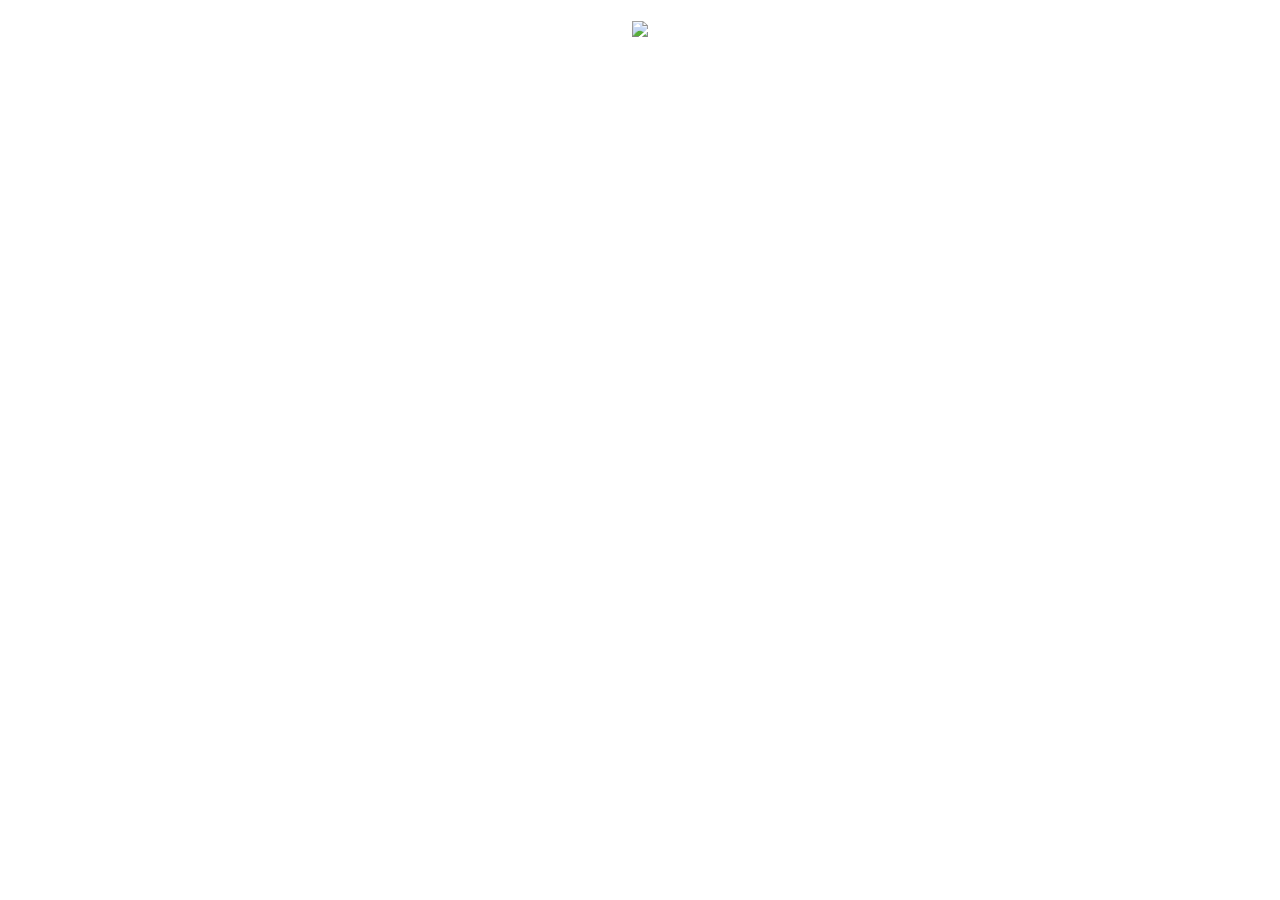
==== commit b78d70b5: "Merge pull request #6 from rhaining/merit" ====
--- a/index.html
+++ b/index.html
@@ -7,7 +7,7 @@
    <meta charset="UTF-8"/>
    <meta name="viewport" content="width=device-width, initial-scale=1.0"/>
    <script type="text/javascript" src="js/resume.js"></script>
-   <link rel="stylesheet" media="screen, projection" href="css/style.css"></link>
+   <link rel="stylesheet" media="screen, projection, print" href="css/style.css"></link>
    <link rel="icon" type="image/png" href="media/favicon-16.png" sizes="16x16"></link>
   <link rel="icon" type="image/png" href="media/favicon-32.png" sizes="32x32"></link>
   <link rel="stylesheet" href="https://use.typekit.net/rjt1msd.css">
@@ -27,9 +27,13 @@
           <a href="media/me-dino-large.jpeg"><img src="media/me-dino-small.jpeg" class="portrait"/></a>
         </div>
         <div id="blurb"> </div>
-        <div id="bio_emoji">🤯</div>
-        <div id="bio_link">
+        <div class="bio_emoji bio_emoji_primary">🤯</div>
+        <div class="bio_link">
           <a href="bio.html">Read more about my education &amp; professional career</a>, to get a better sense of who I am, outside of my r&eacute;sum&eacute;.
+        </div>
+        <div class="bio_emoji bio_emoji_second">☎️</div>
+        <div class="bio_link">
+          <a href="https://www.get-merit.com/p/tolar">You can find me on Merit</a>, where I help mentor and provide feedback for underrepresented folks in tech.
         </div>
       </div>
       <div>
@@ -40,7 +44,7 @@
       <div id="error"></div>
 
       <div id="footer">
-        &copy; 2019 Robert Tolar Haining. All Rights Reserved.
+        &copy; 2021 Robert Tolar Haining. All Rights Reserved.
       </div>
     </div>
   </center>
--- a/css/style.css
+++ b/css/style.css
@@ -0,0 +1,204 @@
+/** html **/
+body {
+  background-color: rgb(255,255,255);
+  color: rgb(53,53,53);
+  padding: 10pt;
+  font-family: acumin-pro, Helvetica, sans-serif;
+}
+h1, h2 {
+  font-family: myriad-pro, Charcoal, sans-serif;
+  margin: 0;
+  padding: 2pt 0;
+  line-height: 1em;
+}
+h1 {
+  color: rgb(200,50,50);
+}
+h2 {
+  color: rgba(200,50,50, 0.8);
+}
+ul {
+  margin-top: 0pt;
+  margin-bottom: 0pt;
+}
+
+
+
+
+/** common **/
+#content {
+  text-align: left;
+  max-width: 400pt;
+}
+
+.name_header {
+  color: rgb(100,150,150);
+  font-size: 3em;
+  line-height: 0.9em;
+}
+.subheader {
+  color: rgba(100,150,150, 0.7);
+  font-size: 1.5em;
+  line-height: 1.1em;
+}
+.name_header, .subheader {
+  font-family: myriad-pro, Impact, Charcoal, sans-serif;
+  letter-spacing: 1pt;
+}
+.location {
+  color: rgb(200,200,200);
+}
+
+
+
+
+
+/** Resume / Index.html **/
+.bio_link {
+  margin: 24pt 0pt;
+}
+/* The animation code */
+/* @keyframes pulse {
+  from {opacity: 1.0;}
+  to {opacity: 0.8;}
+} */
+.bio_emoji_primary {
+  margin: 19pt 10pt 24pt 0pt;
+}
+.bio_emoji_second {
+  margin: 7pt 10pt 24pt 0pt;
+}
+.bio_emoji {
+  /* margin: 21pt 10pt 24pt 0pt; */
+  float: left;
+  font-size: 2em;
+  /* animation-name: pulse;
+  animation-duration: 1s;
+  animation-iteration-count: infinite;
+  animation-direction: alternate; */
+}
+
+.blurb {
+  margin-top: 20pt;
+  margin-bottom: 20pt;
+  line-height: 1.3em;
+}
+.blurb .portrait {
+  float: left;
+  margin-right: 8pt;
+  width: 200pt;
+}
+@media screen and (max-width : 500px) {
+  .blurb .portrait {
+    float: none;
+    width: 100%;
+    margin-right: 0;
+    margin-bottom: 10pt;
+  }
+}
+
+.email_address {
+  font-size: 1.1em;
+}
+
+.department {
+  margin-top: 20pt;
+  margin-bottom: 80pt;
+}
+.section_header {
+  margin-bottom: 5pt;
+  font-family: myriad-pro, Charcoal, sans-serif;
+  color: rgb(100,100,100);
+  font-size: 2.5em;
+  font-weight: bold;
+}
+img.logo {
+  max-height: 30pt;
+  max-width: 100%;
+  margin: 0;
+  padding: 4pt 0;
+}
+#logo_cloud {
+  padding: 32pt 16pt 0pt 16pt;
+  text-align: center;
+}
+#logo_cloud img.logo {
+  padding: 6pt 8pt;
+  height: 20pt;
+  vertical-align: middle;
+  /* filter: grayscale(40%) opacity(85%); */
+}
+#logo_cloud img.logo-coxnews {
+  vertical-align: -130%;
+}
+#logo_cloud img.logo:hover {
+  filter: drop-shadow(2px 2px 2px rgba(150,150,150,0.5));
+}
+.section {
+  border-left-style:outset;
+  border-left-color: rgb(200,50,50);
+  padding-left: 10pt;
+  margin-top: 0pt;
+  margin-bottom: 32pt;
+}
+.section_subtitle {
+  color: rgb(100,100,100);
+  /* font-size: 1em; */
+  line-height: 1.5em;
+  font-style: italic;
+}
+.subsection {
+  margin-top: 0pt;
+  margin-bottom: 10pt;
+}
+.section_inset {
+  padding-left: 50pt;
+}
+.dates {
+  font-size: 1.6em;
+  line-height: 1.8em;
+  font-family: myriad-pro, Charcoal, sans-serif;
+  color: rgb(150,150,150);
+}
+.subsection .dates {
+  font-size: 1em;
+  line-height: 1.4em;
+}
+
+.description {
+  padding-top: 4pt;
+  padding-bottom: 4pt;
+  line-height: 1.3em;
+}
+.description li {
+  line-height: 1.3em;
+}
+
+#error {
+  color: rgb(200,50,50);
+  font-weight: bold;
+  font-size: 1.5em;
+}
+
+
+
+
+/** Bio **/
+.bio p {
+  line-height: 1.3em;
+}
+#resume_link {
+  font-size: 1.2em;
+}
+.bio .portrait {
+  float: right;
+  margin-left: 8pt;
+  width: 200pt;
+}
+@media screen and (max-width : 500px) {
+  .bio .portrait {
+    float: none;
+    width: 100%;
+    margin: 10pt 0pt;
+  }
+}
